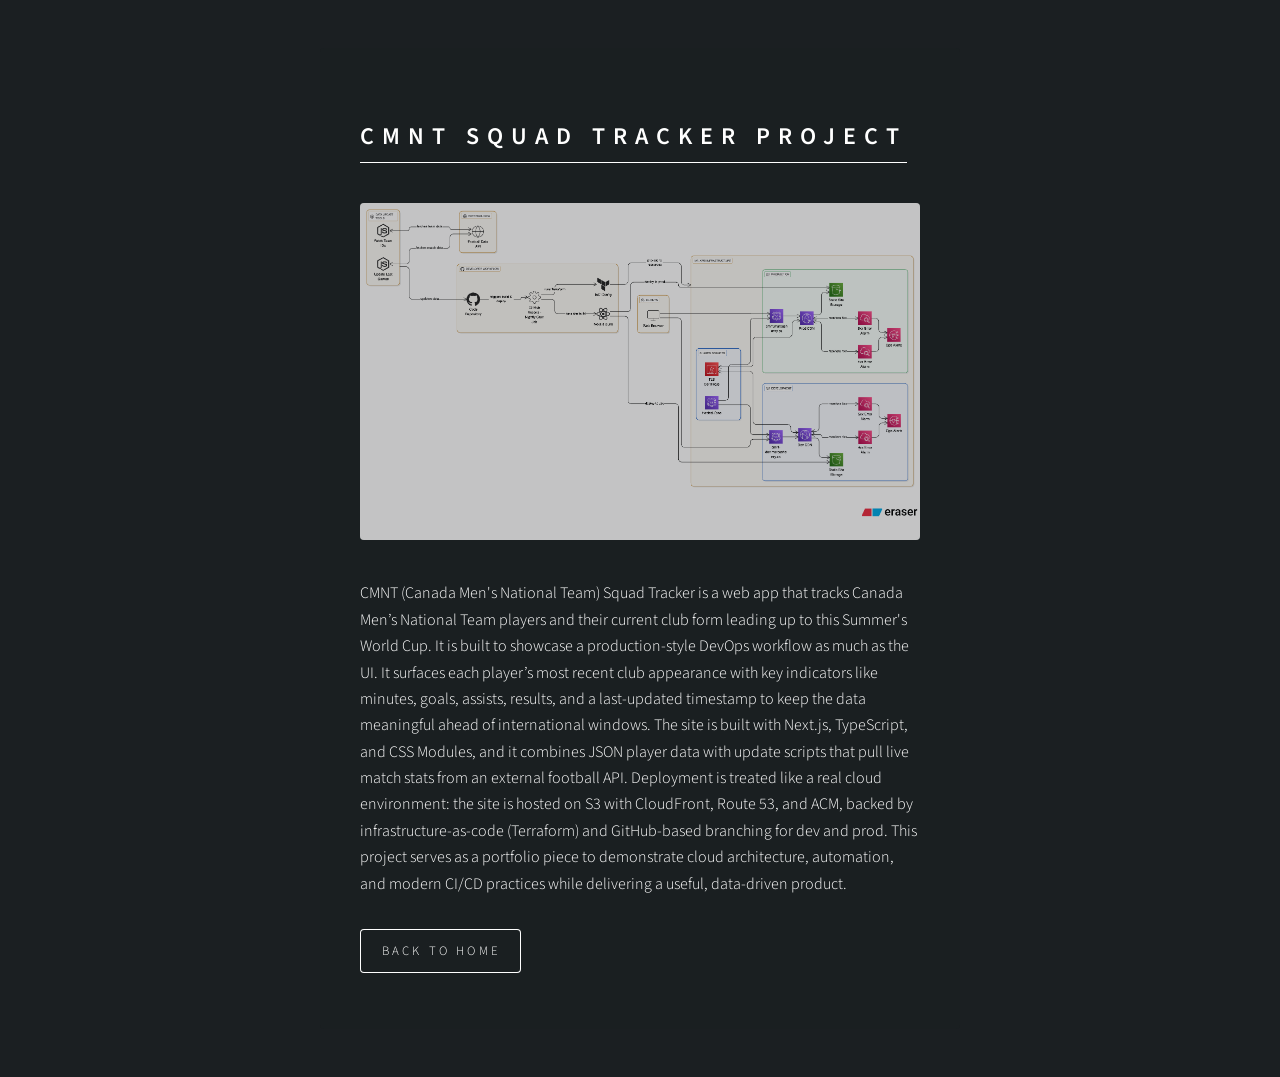
==== resume-site/cmnt-squad-tracker.html @ e696d75f "Update site content and resume" ====
<!DOCTYPE HTML>
<html>
  <head>
    <title>CMNT Squad Tracker Project - Marcus Henry</title>
    <meta charset="utf-8" />
    <meta name="viewport" content="width=device-width, initial-scale=1" />
    <link rel="stylesheet" href="assets/css/main.css" />
  </head>

  <body class="is-preload">
    <div id="wrapper">

      <div id="main">
        <article class="active">
          <h2 class="major">CMNT Squad Tracker Project</h2>
          <span class="image main"><img src="images/cmnt-diagram.png" alt="CMNT Squad Tracker architecture diagram" /></span>
          <p>CMNT (Canada Men's National Team) Squad Tracker is a web app that tracks Canada Men’s National Team players and their current club form leading up to this Summer's World Cup. It is built to showcase a production-style DevOps workflow as much as the UI. It surfaces each player’s most recent club appearance with key indicators like minutes, goals, assists, results, and a last-updated timestamp to keep the data meaningful ahead of international windows. The site is built with Next.js, TypeScript, and CSS Modules, and it combines JSON player data with update scripts that pull live match stats from an external football API. Deployment is treated like a real cloud environment: the site is hosted on S3 with CloudFront, Route 53, and ACM, backed by infrastructure-as-code (Terraform) and GitHub-based branching for dev and prod. This project serves as a portfolio piece to demonstrate cloud architecture, automation, and modern CI/CD practices while delivering a useful, data-driven product.</p>
          <p>
            <a class="button" href="index.html">Back to Home</a>
          </p>
        </article>
      </div>

    </div>
  </body>
</html>
---- resume-site/assets/css/main.css ----
@import url(fontawesome-all.min.css);
@import url("https://fonts.googleapis.com/css?family=Source+Sans+Pro:300italic,600italic,300,600");

/*
	Dimension by HTML5 UP
	html5up.net | @ajlkn
	Free for personal and commercial use under the CCA 3.0 license (html5up.net/license)
*/

html, body, div, span, applet, object,
iframe, h1, h2, h3, h4, h5, h6, p, blockquote,
pre, a, abbr, acronym, address, big, cite,
code, del, dfn, em, img, ins, kbd, q, s, samp,
small, strike, strong, sub, sup, tt, var, b,
u, i, center, dl, dt, dd, ol, ul, li, fieldset,
form, label, legend, table, caption, tbody,
tfoot, thead, tr, th, td, article, aside,
canvas, details, embed, figure, figcaption,
footer, header, hgroup, menu, nav, output, ruby,
section, summary, time, mark, audio, video {
	margin: 0;
	padding: 0;
	border: 0;
	font-size: 100%;
	font: inherit;
	vertical-align: baseline;}

article, aside, details, figcaption, figure,
footer, header, hgroup, menu, nav, section {
	display: block;}

body {
	line-height: 1;
}

ol, ul {
	list-style: none;
}

blockquote, q {
	quotes: none;
}

	blockquote:before, blockquote:after, q:before, q:after {
		content: '';
		content: none;
	}

table {
	border-collapse: collapse;
	border-spacing: 0;
}

body {
	-webkit-text-size-adjust: none;
}

mark {
	background-color: transparent;
	color: inherit;
}

input::-moz-focus-inner {
	border: 0;
	padding: 0;
}

input, select, textarea {
	-moz-appearance: none;
	-webkit-appearance: none;
	-ms-appearance: none;
	appearance: none;
}

/* Basic */

	@-ms-viewport {
		width: device-width;
	}

	@media screen and (max-width: 480px) {

		html, body {
			min-width: 320px;
		}

	}

	html {
		box-sizing: border-box;
	}

	*, *:before, *:after {
		box-sizing: inherit;
	}

	body {
		background: #1b1f22;
	}

		body.is-preload *, body.is-preload *:before, body.is-preload *:after {
			-moz-animation: none !important;
			-webkit-animation: none !important;
			-ms-animation: none !important;
			animation: none !important;
			-moz-transition: none !important;
			-webkit-transition: none !important;
			-ms-transition: none !important;
			transition: none !important;
		}

/* Type */

	html {
		font-size: 16pt;
	}

		@media screen and (max-width: 1680px) {

			html {
				font-size: 12pt;
			}

		}

		@media screen and (max-width: 736px) {

			html {
				font-size: 11pt;
			}

		}

		@media screen and (max-width: 360px) {

			html {
				font-size: 10pt;
			}

		}

	body, input, select, textarea {
		color: #ffffff;
		font-family: "Source Sans Pro", sans-serif;
		font-weight: 300;
		font-size: 1rem;
		line-height: 1.65;
	}

	a {
		-moz-transition: color 0.2s ease-in-out, background-color 0.2s ease-in-out, border-bottom-color 0.2s ease-in-out;
		-webkit-transition: color 0.2s ease-in-out, background-color 0.2s ease-in-out, border-bottom-color 0.2s ease-in-out;
		-ms-transition: color 0.2s ease-in-out, background-color 0.2s ease-in-out, border-bottom-color 0.2s ease-in-out;
		transition: color 0.2s ease-in-out, background-color 0.2s ease-in-out, border-bottom-color 0.2s ease-in-out;
		border-bottom: dotted 1px rgba(255, 255, 255, 0.5);
		text-decoration: none;
		color: inherit;
	}

		a:hover {
			border-bottom-color: transparent;
		}

	strong, b {
		color: #ffffff;
		font-weight: 600;
	}

	em, i {
		font-style: italic;
	}

	p {
		margin: 0 0 2rem 0;
	}

	h1, h2, h3, h4, h5, h6 {
		color: #ffffff;
		font-weight: 600;
		line-height: 1.5;
		margin: 0 0 1rem 0;
		text-transform: uppercase;
		letter-spacing: 0.2rem;
	}

		h1 a, h2 a, h3 a, h4 a, h5 a, h6 a {
			color: inherit;
			text-decoration: none;
		}

		h1.major, h2.major, h3.major, h4.major, h5.major, h6.major {
			border-bottom: solid 1px #ffffff;
			width: -moz-max-content;
			width: -webkit-max-content;
			width: -ms-max-content;
			width: max-content;
			padding-bottom: 0.5rem;
			margin: 0 0 2rem 0;
		}

	h1 {
		font-size: 2.25rem;
		line-height: 1.3;
		letter-spacing: 0.5rem;
	}

	h2 {
		font-size: 1.5rem;
		line-height: 1.4;
		letter-spacing: 0.5rem;
	}

	h3 {
		font-size: 1rem;
	}

	h4 {
		font-size: 0.8rem;
	}

	h5 {
		font-size: 0.7rem;
	}

	h6 {
		font-size: 0.6rem;
	}

	@media screen and (max-width: 736px) {

		h1 {
			font-size: 1.75rem;
			line-height: 1.4;
		}

		h2 {
			font-size: 1.25em;
			line-height: 1.5;
		}

	}

	sub {
		font-size: 0.8rem;
		position: relative;
		top: 0.5rem;
	}

	sup {
		font-size: 0.8rem;
		position: relative;
		top: -0.5rem;
	}

	blockquote {
		border-left: solid 4px #ffffff;
		font-style: italic;
		margin: 0 0 2rem 0;
		padding: 0.5rem 0 0.5rem 2rem;
	}

	code {
		background: rgba(255, 255, 255, 0.075);
		border-radius: 4px;
		font-family: "Courier New", monospace;
		font-size: 0.9rem;
		margin: 0 0.25rem;
		padding: 0.25rem 0.65rem;
	}

	pre {
		-webkit-overflow-scrolling: touch;
		font-family: "Courier New", monospace;
		font-size: 0.9rem;
		margin: 0 0 2rem 0;
	}

		pre code {
			display: block;
			line-height: 1.75;
			padding: 1rem 1.5rem;
			overflow-x: auto;
		}

	hr {
		border: 0;
		border-bottom: solid 1px #ffffff;
		margin: 2.75rem 0;
	}

	.align-left {
		text-align: left;
	}

	.align-center {
		text-align: center;
	}

	.align-right {
		text-align: right;
	}

/* Form */

	form {
		margin: 0 0 2rem 0;
	}

		form > :last-child {
			margin-bottom: 0;
		}

		form > .fields {
			display: -moz-flex;
			display: -webkit-flex;
			display: -ms-flex;
			display: flex;
			-moz-flex-wrap: wrap;
			-webkit-flex-wrap: wrap;
			-ms-flex-wrap: wrap;
			flex-wrap: wrap;
			width: calc(100% + 3rem);
			margin: -1.5rem 0 2rem -1.5rem;
		}

			form > .fields > .field {
				-moz-flex-grow: 0;
				-webkit-flex-grow: 0;
				-ms-flex-grow: 0;
				flex-grow: 0;
				-moz-flex-shrink: 0;
				-webkit-flex-shrink: 0;
				-ms-flex-shrink: 0;
				flex-shrink: 0;
				padding: 1.5rem 0 0 1.5rem;
				width: calc(100% - 1.5rem);
			}

				form > .fields > .field.half {
					width: calc(50% - 0.75rem);
				}

				form > .fields > .field.third {
					width: calc(100%/3 - 0.5rem);
				}

				form > .fields > .field.quarter {
					width: calc(25% - 0.375rem);
				}

		@media screen and (max-width: 480px) {

			form > .fields {
				width: calc(100% + 3rem);
				margin: -1.5rem 0 2rem -1.5rem;
			}

				form > .fields > .field {
					padding: 1.5rem 0 0 1.5rem;
					width: calc(100% - 1.5rem);
				}

					form > .fields > .field.half {
						width: calc(100% - 1.5rem);
					}

					form > .fields > .field.third {
						width: calc(100% - 1.5rem);
					}

					form > .fields > .field.quarter {
						width: calc(100% - 1.5rem);
					}

		}

	label {
		color: #ffffff;
		display: block;
		font-size: 0.8rem;
		font-weight: 300;
		letter-spacing: 0.2rem;
		line-height: 1.5;
		margin: 0 0 1rem 0;
		text-transform: uppercase;
	}

	input[type="text"],
	input[type="password"],
	input[type="email"],
	input[type="tel"],
	select,
	textarea {
		-moz-appearance: none;
		-webkit-appearance: none;
		-ms-appearance: none;
		appearance: none;
		-moz-transition: border-color 0.2s ease-in-out, box-shadow 0.2s ease-in-out, background-color 0.2s ease-in-out;
		-webkit-transition: border-color 0.2s ease-in-out, box-shadow 0.2s ease-in-out, background-color 0.2s ease-in-out;
		-ms-transition: border-color 0.2s ease-in-out, box-shadow 0.2s ease-in-out, background-color 0.2s ease-in-out;
		transition: border-color 0.2s ease-in-out, box-shadow 0.2s ease-in-out, background-color 0.2s ease-in-out;
		background-color: transparent;
		border-radius: 4px;
		border: solid 1px #ffffff;
		color: inherit;
		display: block;
		outline: 0;
		padding: 0 1rem;
		text-decoration: none;
		width: 100%;
	}

		input[type="text"]:invalid,
		input[type="password"]:invalid,
		input[type="email"]:invalid,
		input[type="tel"]:invalid,
		select:invalid,
		textarea:invalid {
			box-shadow: none;
		}

		input[type="text"]:focus,
		input[type="password"]:focus,
		input[type="email"]:focus,
		input[type="tel"]:focus,
		select:focus,
		textarea:focus {
			background: rgba(255, 255, 255, 0.075);
			border-color: #ffffff;
			box-shadow: 0 0 0 1px #ffffff;
		}

	select {
		background-image: url("data:image/svg+xml;charset=utf8,%3Csvg xmlns='http://www.w3.org/2000/svg' width='40' height='40' preserveAspectRatio='none' viewBox='0 0 40 40'%3E%3Cpath d='M9.4,12.3l10.4,10.4l10.4-10.4c0.2-0.2,0.5-0.4,0.9-0.4c0.3,0,0.6,0.1,0.9,0.4l3.3,3.3c0.2,0.2,0.4,0.5,0.4,0.9 c0,0.4-0.1,0.6-0.4,0.9L20.7,31.9c-0.2,0.2-0.5,0.4-0.9,0.4c-0.3,0-0.6-0.1-0.9-0.4L4.3,17.3c-0.2-0.2-0.4-0.5-0.4-0.9 c0-0.4,0.1-0.6,0.4-0.9l3.3-3.3c0.2-0.2,0.5-0.4,0.9-0.4S9.1,12.1,9.4,12.3z' fill='%23ffffff' /%3E%3C/svg%3E");
		background-size: 1.25rem;
		background-repeat: no-repeat;
		background-position: calc(100% - 1rem) center;
		height: 2.75rem;
		padding-right: 2.75rem;
		text-overflow: ellipsis;
	}

		select option {
			color: #ffffff;
			background: #1b1f22;
		}

		select:focus::-ms-value {
			background-color: transparent;
		}

		select::-ms-expand {
			display: none;
		}

	input[type="text"],
	input[type="password"],
	input[type="email"],
	select {
		height: 2.75rem;
	}

	textarea {
		padding: 0.75rem 1rem;
	}

	input[type="checkbox"],
	input[type="radio"] {
		-moz-appearance: none;
		-webkit-appearance: none;
		-ms-appearance: none;
		appearance: none;
		display: block;
		float: left;
		margin-right: -2rem;
		opacity: 0;
		width: 1rem;
		z-index: -1;
	}

		input[type="checkbox"] + label,
		input[type="radio"] + label {
			text-decoration: none;
			-moz-user-select: none;
			-webkit-user-select: none;
			-ms-user-select: none;
			user-select: none;
			color: #ffffff;
			cursor: pointer;
			display: inline-block;
			font-size: 0.8rem;
			font-weight: 300;
			margin: 0 0 0.5rem 0;
			padding-left: 2.65rem;
			padding-right: 0.75rem;
			position: relative;
		}

			input[type="checkbox"] + label:before,
			input[type="radio"] + label:before {
				-moz-osx-font-smoothing: grayscale;
				-webkit-font-smoothing: antialiased;
				display: inline-block;
				font-style: normal;
				font-variant: normal;
				text-rendering: auto;
				line-height: 1;
				text-transform: none !important;
				font-family: 'Font Awesome 5 Free';
				font-weight: 900;
			}

			input[type="checkbox"] + label:before,
			input[type="radio"] + label:before {
				-moz-transition: border-color 0.2s ease-in-out, box-shadow 0.2s ease-in-out, background-color 0.2s ease-in-out;
				-webkit-transition: border-color 0.2s ease-in-out, box-shadow 0.2s ease-in-out, background-color 0.2s ease-in-out;
				-ms-transition: border-color 0.2s ease-in-out, box-shadow 0.2s ease-in-out, background-color 0.2s ease-in-out;
				transition: border-color 0.2s ease-in-out, box-shadow 0.2s ease-in-out, background-color 0.2s ease-in-out;
				border-radius: 4px;
				border: solid 1px #ffffff;
				content: '';
				display: inline-block;
				height: 1.65rem;
				left: 0;
				line-height: 1.65rem;
				position: absolute;
				text-align: center;
				top: -0.15rem;
				width: 1.65rem;
			}

		input[type="checkbox"]:checked + label:before,
		input[type="radio"]:checked + label:before {
			background: #ffffff !important;
			border-color: #ffffff !important;
			color: #1b1f22;
			content: '\f00c';
		}

		input[type="checkbox"]:focus + label:before,
		input[type="radio"]:focus + label:before {
			background: rgba(255, 255, 255, 0.075);
			border-color: #ffffff;
			box-shadow: 0 0 0 1px #ffffff;
		}

	input[type="checkbox"] + label:before {
		border-radius: 4px;
	}

	input[type="radio"] + label:before {
		border-radius: 100%;
	}

	::-webkit-input-placeholder {
		color: rgba(255, 255, 255, 0.5) !important;
		opacity: 1.0;
	}

	:-moz-placeholder {
		color: rgba(255, 255, 255, 0.5) !important;
		opacity: 1.0;
	}

	::-moz-placeholder {
		color: rgba(255, 255, 255, 0.5) !important;
		opacity: 1.0;
	}

	:-ms-input-placeholder {
		color: rgba(255, 255, 255, 0.5) !important;
		opacity: 1.0;
	}

	.formerize-placeholder {
		color: rgba(255, 255, 255, 0.5) !important;
		opacity: 1.0;
	}

/* Box */

	.box {
		border-radius: 4px;
		border: solid 1px #ffffff;
		margin-bottom: 2rem;
		padding: 1.5em;
	}

		.box > :last-child,
		.box > :last-child > :last-child,
		.box > :last-child > :last-child > :last-child {
			margin-bottom: 0;
		}

		.box.alt {
			border: 0;
			border-radius: 0;
			padding: 0;
		}

/* Icon */

	.icon {
		text-decoration: none;
		border-bottom: none;
		position: relative;
	}

		.icon:before {
			-moz-osx-font-smoothing: grayscale;
			-webkit-font-smoothing: antialiased;
			display: inline-block;
			font-style: normal;
			font-variant: normal;
			text-rendering: auto;
			line-height: 1;
			text-transform: none !important;
			font-family: 'Font Awesome 5 Free';
			font-weight: 400;
		}

		.icon > .label {
			display: none;
		}

		.icon:before {
			line-height: inherit;
		}

		.icon.solid:before {
			font-weight: 900;
		}

		.icon.brands:before {
			font-family: 'Font Awesome 5 Brands';
		}

/* Image */

	.image {
		border-radius: 4px;
		border: 0;
		display: inline-block;
		position: relative;
	}

		.image:before {
			pointer-events: none;
			background-image: url("../../images/overlay.png");
			background-color: rgba(19, 21, 25, 0.5);
			border-radius: 4px;
			content: '';
			display: block;
			height: 100%;
			left: 0;
			opacity: 0.5;
			position: absolute;
			top: 0;
			width: 100%;
		}

		.image img {
			border-radius: 4px;
			display: block;
		}

		.image.left, .image.right {
			max-width: 40%;
		}

			.image.left img, .image.right img {
				width: 100%;
			}

		.image.left {
			float: left;
			padding: 0 1.5em 1em 0;
			top: 0.25em;
		}

		.image.right {
			float: right;
			padding: 0 0 1em 1.5em;
			top: 0.25em;
		}

		.image.fit {
			display: block;
			margin: 0 0 2rem 0;
			width: 100%;
		}

			.image.fit img {
				width: 100%;
			}

		.image.main {
			display: block;
			margin: 2.5rem 0;
			width: 100%;
		}

			.image.main img {
				width: 100%;
			}

		@media screen and (max-width: 736px) {

			.image.main {
				margin: 2rem 0;
			}

		}

		@media screen and (max-width: 480px) {

			.image.main {
				margin: 1.5rem 0;
			}

		}

/* List */

	ol {
		list-style: decimal;
		margin: 0 0 2rem 0;
		padding-left: 1.25em;
	}

		ol li {
			padding-left: 0.25em;
		}

	ul {
		list-style: disc;
		margin: 0 0 2rem 0;
		padding-left: 1em;
	}

		ul li {
			padding-left: 0.5em;
		}

		ul.alt {
			list-style: none;
			padding-left: 0;
		}

			ul.alt li {
				border-top: solid 1px #ffffff;
				padding: 0.5em 0;
			}

				ul.alt li:first-child {
					border-top: 0;
					padding-top: 0;
				}

	dl {
		margin: 0 0 2rem 0;
	}

		dl dt {
			display: block;
			font-weight: 600;
			margin: 0 0 1rem 0;
		}

		dl dd {
			margin-left: 2rem;
		}

/* Actions */

	ul.actions {
		display: -moz-flex;
		display: -webkit-flex;
		display: -ms-flex;
		display: flex;
		cursor: default;
		list-style: none;
		margin-left: -1rem;
		padding-left: 0;
	}

		ul.actions li {
			padding: 0 0 0 1rem;
			vertical-align: middle;
		}

		ul.actions.special {
			-moz-justify-content: center;
			-webkit-justify-content: center;
			-ms-justify-content: center;
			justify-content: center;
			width: 100%;
			margin-left: 0;
		}

			ul.actions.special li:first-child {
				padding-left: 0;
			}

		ul.actions.stacked {
			-moz-flex-direction: column;
			-webkit-flex-direction: column;
			-ms-flex-direction: column;
			flex-direction: column;
			margin-left: 0;
		}

			ul.actions.stacked li {
				padding: 1.3rem 0 0 0;
			}

				ul.actions.stacked li:first-child {
					padding-top: 0;
				}

		ul.actions.fit {
			width: calc(100% + 1rem);
		}

			ul.actions.fit li {
				-moz-flex-grow: 1;
				-webkit-flex-grow: 1;
				-ms-flex-grow: 1;
				flex-grow: 1;
				-moz-flex-shrink: 1;
				-webkit-flex-shrink: 1;
				-ms-flex-shrink: 1;
				flex-shrink: 1;
				width: 100%;
			}

				ul.actions.fit li > * {
					width: 100%;
				}

			ul.actions.fit.stacked {
				width: 100%;
			}

		@media screen and (max-width: 480px) {

			ul.actions:not(.fixed) {
				-moz-flex-direction: column;
				-webkit-flex-direction: column;
				-ms-flex-direction: column;
				flex-direction: column;
				margin-left: 0;
				width: 100% !important;
			}

				ul.actions:not(.fixed) li {
					-moz-flex-grow: 1;
					-webkit-flex-grow: 1;
					-ms-flex-grow: 1;
					flex-grow: 1;
					-moz-flex-shrink: 1;
					-webkit-flex-shrink: 1;
					-ms-flex-shrink: 1;
					flex-shrink: 1;
					padding: 1rem 0 0 0;
					text-align: center;
					width: 100%;
				}

					ul.actions:not(.fixed) li > * {
						width: 100%;
					}

					ul.actions:not(.fixed) li:first-child {
						padding-top: 0;
					}

					ul.actions:not(.fixed) li input[type="submit"],
					ul.actions:not(.fixed) li input[type="reset"],
					ul.actions:not(.fixed) li input[type="button"],
					ul.actions:not(.fixed) li button,
					ul.actions:not(.fixed) li .button {
						width: 100%;
					}

						ul.actions:not(.fixed) li input[type="submit"].icon:before,
						ul.actions:not(.fixed) li input[type="reset"].icon:before,
						ul.actions:not(.fixed) li input[type="button"].icon:before,
						ul.actions:not(.fixed) li button.icon:before,
						ul.actions:not(.fixed) li .button.icon:before {
							margin-left: -0.5em;
						}

		}

/* Icons */

	ul.icons {
		cursor: default;
		list-style: none;
		padding-left: 0;
	}

		ul.icons li {
			display: inline-block;
			padding: 0 0.75em 0 0;
		}

			ul.icons li:last-child {
				padding-right: 0;
			}

			ul.icons li a {
				border-radius: 100%;
				box-shadow: inset 0 0 0 1px #ffffff;
				display: inline-block;
				height: 2.25rem;
				line-height: 2.25rem;
				text-align: center;
				width: 2.25rem;
			}

				ul.icons li a:hover {
					background-color: rgba(255, 255, 255, 0.075);
				}

				ul.icons li a:active {
					background-color: rgba(255, 255, 255, 0.175);
				}

/* Table */

	.table-wrapper {
		-webkit-overflow-scrolling: touch;
		overflow-x: auto;
	}

	table {
		margin: 0 0 2rem 0;
		width: 100%;
	}

		table tbody tr {
			border: solid 1px #ffffff;
			border-left: 0;
			border-right: 0;
		}

			table tbody tr:nth-child(2n + 1) {
				background-color: rgba(255, 255, 255, 0.075);
			}

		table td {
			padding: 0.75em 0.75em;
		}

		table th {
			color: #ffffff;
			font-size: 0.9em;
			font-weight: 600;
			padding: 0 0.75em 0.75em 0.75em;
			text-align: left;
		}

		table thead {
			border-bottom: solid 2px #ffffff;
		}

		table tfoot {
			border-top: solid 2px #ffffff;
		}

		table.alt {
			border-collapse: separate;
		}

			table.alt tbody tr td {
				border: solid 1px #ffffff;
				border-left-width: 0;
				border-top-width: 0;
			}

				table.alt tbody tr td:first-child {
					border-left-width: 1px;
				}

			table.alt tbody tr:first-child td {
				border-top-width: 1px;
			}

			table.alt thead {
				border-bottom: 0;
			}

			table.alt tfoot {
				border-top: 0;
			}

/* Button */

	input[type="submit"],
	input[type="reset"],
	input[type="button"],
	button,
	.button {
		-moz-appearance: none;
		-webkit-appearance: none;
		-ms-appearance: none;
		appearance: none;
		-moz-transition: background-color 0.2s ease-in-out, color 0.2s ease-in-out;
		-webkit-transition: background-color 0.2s ease-in-out, color 0.2s ease-in-out;
		-ms-transition: background-color 0.2s ease-in-out, color 0.2s ease-in-out;
		transition: background-color 0.2s ease-in-out, color 0.2s ease-in-out;
		background-color: transparent;
		border-radius: 4px;
		border: 0;
		box-shadow: inset 0 0 0 1px #ffffff;
		color: #ffffff !important;
		cursor: pointer;
		display: inline-block;
		font-size: 0.8rem;
		font-weight: 300;
		height: 2.75rem;
		letter-spacing: 0.2rem;
		line-height: 2.75rem;
		outline: 0;
		padding: 0 1.25rem 0 1.35rem;
		text-align: center;
		text-decoration: none;
		text-transform: uppercase;
		white-space: nowrap;
	}

		input[type="submit"]:hover,
		input[type="reset"]:hover,
		input[type="button"]:hover,
		button:hover,
		.button:hover {
			background-color: rgba(255, 255, 255, 0.075);
		}

		input[type="submit"]:active,
		input[type="reset"]:active,
		input[type="button"]:active,
		button:active,
		.button:active {
			background-color: rgba(255, 255, 255, 0.175);
		}

		input[type="submit"].icon:before,
		input[type="reset"].icon:before,
		input[type="button"].icon:before,
		button.icon:before,
		.button.icon:before {
			margin-right: 0.5em;
		}

		input[type="submit"].fit,
		input[type="reset"].fit,
		input[type="button"].fit,
		button.fit,
		.button.fit {
			width: 100%;
		}

		input[type="submit"].small,
		input[type="reset"].small,
		input[type="button"].small,
		button.small,
		.button.small {
			font-size: 0.6rem;
			height: 2.0625rem;
			line-height: 2.0625rem;
		}

		input[type="submit"].primary,
		input[type="reset"].primary,
		input[type="button"].primary,
		button.primary,
		.button.primary {
			background-color: #ffffff;
			color: #1b1f22 !important;
			font-weight: 600;
		}

		input[type="submit"].disabled, input[type="submit"]:disabled,
		input[type="reset"].disabled,
		input[type="reset"]:disabled,
		input[type="button"].disabled,
		input[type="button"]:disabled,
		button.disabled,
		button:disabled,
		.button.disabled,
		.button:disabled {
			pointer-events: none;
			cursor: default;
			opacity: 0.25;
		}

	input[type="submit"],
	input[type="reset"],
	input[type="button"],
	button {
		line-height: calc(2.75rem - 2px);
	}

/* BG */

	#bg {
		-moz-transform: scale(1.0);
		-webkit-transform: scale(1.0);
		-ms-transform: scale(1.0);
		transform: scale(1.0);
		-webkit-backface-visibility: hidden;
		position: fixed;
		top: 0;
		left: 0;
		width: 100%;
		height: 100vh;
		z-index: 1;
	}

		#bg:before, #bg:after {
			content: '';
			display: block;
			position: absolute;
			top: 0;
			left: 0;
			width: 100%;
			height: 100%;
		}

		#bg:before {
			-moz-transition: background-color 2.5s ease-in-out;
			-webkit-transition: background-color 2.5s ease-in-out;
			-ms-transition: background-color 2.5s ease-in-out;
			transition: background-color 2.5s ease-in-out;
			-moz-transition-delay: 0.75s;
			-webkit-transition-delay: 0.75s;
			-ms-transition-delay: 0.75s;
			transition-delay: 0.75s;
			background-image: linear-gradient(to top, rgba(19, 21, 25, 0.5), rgba(19, 21, 25, 0.5)), url("../../images/overlay.png");
			background-size: auto,
 256px 256px;
			background-position: center,
 center;
			background-repeat: no-repeat,
 repeat;
			z-index: 2;
		}

		#bg:after {
			-moz-transform: scale(1.125);
			-webkit-transform: scale(1.125);
			-ms-transform: scale(1.125);
			transform: scale(1.125);
			-moz-transition: -moz-transform 0.325s ease-in-out, -moz-filter 0.325s ease-in-out;
			-webkit-transition: -webkit-transform 0.325s ease-in-out, -webkit-filter 0.325s ease-in-out;
			-ms-transition: -ms-transform 0.325s ease-in-out, -ms-filter 0.325s ease-in-out;
			transition: transform 0.325s ease-in-out, filter 0.325s ease-in-out;
			background-image: url("../../images/bg.jpg");
			background-position: center;
			background-size: cover;
			background-repeat: no-repeat;
			z-index: 1;
		}

		body.is-article-visible #bg:after {
			-moz-transform: scale(1.0825);
			-webkit-transform: scale(1.0825);
			-ms-transform: scale(1.0825);
			transform: scale(1.0825);
			-moz-filter: blur(0.2rem);
			-webkit-filter: blur(0.2rem);
			-ms-filter: blur(0.2rem);
			filter: blur(0.2rem);
		}

		body.is-preload #bg:before {
			background-color: #000000;
		}

/* Wrapper */

	#wrapper {
		display: -moz-flex;
		display: -webkit-flex;
		display: -ms-flex;
		display: flex;
		-moz-flex-direction: column;
		-webkit-flex-direction: column;
		-ms-flex-direction: column;
		flex-direction: column;
		-moz-align-items: center;
		-webkit-align-items: center;
		-ms-align-items: center;
		align-items: center;
		-moz-justify-content: space-between;
		-webkit-justify-content: space-between;
		-ms-justify-content: space-between;
		justify-content: space-between;
		position: relative;
		min-height: 100vh;
		width: 100%;
		padding: 4rem 2rem;
		z-index: 3;
	}

		#wrapper:before {
			content: '';
			display: block;
		}

		@media screen and (max-width: 1680px) {

			#wrapper {
				padding: 3rem 2rem;
			}

		}

		@media screen and (max-width: 736px) {

			#wrapper {
				padding: 2rem 1rem;
			}

		}

		@media screen and (max-width: 480px) {

			#wrapper {
				padding: 1rem;
			}

		}

/* Header */

	#header {
		display: -moz-flex;
		display: -webkit-flex;
		display: -ms-flex;
		display: flex;
		-moz-flex-direction: column;
		-webkit-flex-direction: column;
		-ms-flex-direction: column;
		flex-direction: column;
		-moz-align-items: center;
		-webkit-align-items: center;
		-ms-align-items: center;
		align-items: center;
		-moz-transition: -moz-transform 0.325s ease-in-out, -moz-filter 0.325s ease-in-out, opacity 0.325s ease-in-out;
		-webkit-transition: -webkit-transform 0.325s ease-in-out, -webkit-filter 0.325s ease-in-out, opacity 0.325s ease-in-out;
		-ms-transition: -ms-transform 0.325s ease-in-out, -ms-filter 0.325s ease-in-out, opacity 0.325s ease-in-out;
		transition: transform 0.325s ease-in-out, filter 0.325s ease-in-out, opacity 0.325s ease-in-out;
		background-image: -moz-radial-gradient(rgba(0, 0, 0, 0.25) 25%, rgba(0, 0, 0, 0) 55%);
		background-image: -webkit-radial-gradient(rgba(0, 0, 0, 0.25) 25%, rgba(0, 0, 0, 0) 55%);
		background-image: -ms-radial-gradient(rgba(0, 0, 0, 0.25) 25%, rgba(0, 0, 0, 0) 55%);
		background-image: radial-gradient(rgba(0, 0, 0, 0.25) 25%, rgba(0, 0, 0, 0) 55%);
		max-width: 100%;
		text-align: center;
	}

		#header > * {
			-moz-transition: opacity 0.325s ease-in-out;
			-webkit-transition: opacity 0.325s ease-in-out;
			-ms-transition: opacity 0.325s ease-in-out;
			transition: opacity 0.325s ease-in-out;
			position: relative;
			margin-top: 3.5rem;
		}

			#header > *:before {
				content: '';
				display: block;
				position: absolute;
				top: calc(-3.5rem - 1px);
				left: calc(50% - 1px);
				width: 1px;
				height: calc(3.5rem + 1px);
				background: #ffffff;
			}

		#header > :first-child {
			margin-top: 0;
		}

			#header > :first-child:before {
				display: none;
			}

		#header .logo {
			width: 5.5rem;
			height: 5.5rem;
			line-height: 5.5rem;
			border: solid 1px #ffffff;
			border-radius: 100%;
		}

			#header .logo .icon:before {
				font-size: 2rem;
			}

		#header .content {
			border-style: solid;
			border-color: #ffffff;
			border-top-width: 1px;
			border-bottom-width: 1px;
			max-width: 100%;
		}

			#header .content .inner {
				-moz-transition: max-height 0.75s ease, padding 0.75s ease, opacity 0.325s ease-in-out;
				-webkit-transition: max-height 0.75s ease, padding 0.75s ease, opacity 0.325s ease-in-out;
				-ms-transition: max-height 0.75s ease, padding 0.75s ease, opacity 0.325s ease-in-out;
				transition: max-height 0.75s ease, padding 0.75s ease, opacity 0.325s ease-in-out;
				-moz-transition-delay: 0.25s;
				-webkit-transition-delay: 0.25s;
				-ms-transition-delay: 0.25s;
				transition-delay: 0.25s;
				padding: 3rem 2rem;
				max-height: 40rem;
				overflow: hidden;
			}

				#header .content .inner > :last-child {
					margin-bottom: 0;
				}

			#header .content p {
				text-transform: uppercase;
				letter-spacing: 0.2rem;
				font-size: 0.8rem;
				line-height: 2;
			}

		#header nav ul {
			display: -moz-flex;
			display: -webkit-flex;
			display: -ms-flex;
			display: flex;
			margin-bottom: 0;
			list-style: none;
			padding-left: 0;
			border: solid 1px #ffffff;
			border-radius: 4px;
		}

			#header nav ul li {
				padding-left: 0;
				border-left: solid 1px #ffffff;
			}

				#header nav ul li:first-child {
					border-left: 0;
				}

				#header nav ul li a {
					display: block;
					min-width: 7.5rem;
					height: 2.75rem;
					line-height: 2.75rem;
					padding: 0 1.25rem 0 1.45rem;
					text-transform: uppercase;
					letter-spacing: 0.2rem;
					font-size: 0.8rem;
					border-bottom: 0;
				}

					#header nav ul li a:hover {
						background-color: rgba(255, 255, 255, 0.075);
					}

					#header nav ul li a:active {
						background-color: rgba(255, 255, 255, 0.175);
					}

		#header nav.use-middle:after {
			content: '';
			display: block;
			position: absolute;
			top: 0;
			left: calc(50% - 1px);
			width: 1px;
			height: 100%;
			background: #ffffff;
		}

		#header nav.use-middle ul li.is-middle {
			border-left: 0;
		}

		body.is-article-visible #header {
			-moz-transform: scale(0.95);
			-webkit-transform: scale(0.95);
			-ms-transform: scale(0.95);
			transform: scale(0.95);
			-moz-filter: blur(0.1rem);
			-webkit-filter: blur(0.1rem);
			-ms-filter: blur(0.1rem);
			filter: blur(0.1rem);
			opacity: 0;
		}

		body.is-preload #header {
			-moz-filter: blur(0.125rem);
			-webkit-filter: blur(0.125rem);
			-ms-filter: blur(0.125rem);
			filter: blur(0.125rem);
		}

			body.is-preload #header > * {
				opacity: 0;
			}

			body.is-preload #header .content .inner {
				max-height: 0;
				padding-top: 0;
				padding-bottom: 0;
				opacity: 0;
			}

		@media screen and (max-width: 980px) {

			#header .content p br {
				display: none;
			}

		}

		@media screen and (max-width: 736px) {

			#header > * {
				margin-top: 2rem;
			}

				#header > *:before {
					top: calc(-2rem - 1px);
					height: calc(2rem + 1px);
				}

			#header .logo {
				width: 4.75rem;
				height: 4.75rem;
				line-height: 4.75rem;
			}

				#header .logo .icon:before {
					font-size: 1.75rem;
				}

			#header .content .inner {
				padding: 2.5rem 1rem;
			}

			#header .content p {
				line-height: 1.875;
			}

		}

		@media screen and (max-width: 480px) {

			#header {
				padding: 1.5rem 0;
			}

				#header .content .inner {
					padding: 2.5rem 0;
				}

				#header nav ul {
					-moz-flex-direction: column;
					-webkit-flex-direction: column;
					-ms-flex-direction: column;
					flex-direction: column;
					min-width: 10rem;
					max-width: 100%;
				}

					#header nav ul li {
						border-left: 0;
						border-top: solid 1px #ffffff;
					}

						#header nav ul li:first-child {
							border-top: 0;
						}

						#header nav ul li a {
							height: 3rem;
							line-height: 3rem;
							min-width: 0;
							width: 100%;
						}

				#header nav.use-middle:after {
					display: none;
				}

		}

/* Main */

	#main {
		-moz-flex-grow: 1;
		-webkit-flex-grow: 1;
		-ms-flex-grow: 1;
		flex-grow: 1;
		-moz-flex-shrink: 1;
		-webkit-flex-shrink: 1;
		-ms-flex-shrink: 1;
		flex-shrink: 1;
		display: -moz-flex;
		display: -webkit-flex;
		display: -ms-flex;
		display: flex;
		-moz-align-items: center;
		-webkit-align-items: center;
		-ms-align-items: center;
		align-items: center;
		-moz-justify-content: center;
		-webkit-justify-content: center;
		-ms-justify-content: center;
		justify-content: center;
		-moz-flex-direction: column;
		-webkit-flex-direction: column;
		-ms-flex-direction: column;
		flex-direction: column;
		position: relative;
		max-width: 100%;
		z-index: 3;
	}

		#main article {
			-moz-transform: translateY(0.25rem);
			-webkit-transform: translateY(0.25rem);
			-ms-transform: translateY(0.25rem);
			transform: translateY(0.25rem);
			-moz-transition: opacity 0.325s ease-in-out, -moz-transform 0.325s ease-in-out;
			-webkit-transition: opacity 0.325s ease-in-out, -webkit-transform 0.325s ease-in-out;
			-ms-transition: opacity 0.325s ease-in-out, -ms-transform 0.325s ease-in-out;
			transition: opacity 0.325s ease-in-out, transform 0.325s ease-in-out;
			padding: 4.5rem 2.5rem 1.5rem 2.5rem ;
			position: relative;
			width: 40rem;
			max-width: 100%;
			background-color: rgba(27, 31, 34, 0.85);
			border-radius: 4px;
			opacity: 0;
		}

			#main article.active {
				-moz-transform: translateY(0);
				-webkit-transform: translateY(0);
				-ms-transform: translateY(0);
				transform: translateY(0);
				opacity: 1;
			}

			#main article .close {
				display: block;
				position: absolute;
				top: 0;
				right: 0;
				width: 4rem;
				height: 4rem;
				cursor: pointer;
				text-indent: 4rem;
				overflow: hidden;
				white-space: nowrap;
			}

				#main article .close:before {
					-moz-transition: background-color 0.2s ease-in-out;
					-webkit-transition: background-color 0.2s ease-in-out;
					-ms-transition: background-color 0.2s ease-in-out;
					transition: background-color 0.2s ease-in-out;
					content: '';
					display: block;
					position: absolute;
					top: 0.75rem;
					left: 0.75rem;
					width: 2.5rem;
					height: 2.5rem;
					border-radius: 100%;
					background-position: center;
					background-image: url("data:image/svg+xml;charset=utf8,%3Csvg xmlns='http://www.w3.org/2000/svg' xmlns:xlink='http://www.w3.org/1999/xlink' width='20px' height='20px' viewBox='0 0 20 20' zoomAndPan='disable'%3E%3Cstyle%3Eline %7B stroke: %23ffffff%3B stroke-width: 1%3B %7D%3C/style%3E%3Cline x1='2' y1='2' x2='18' y2='18' /%3E%3Cline x1='18' y1='2' x2='2' y2='18' /%3E%3C/svg%3E");
					background-size: 20px 20px;
					background-repeat: no-repeat;
				}

				#main article .close:hover:before {
					background-color: rgba(255, 255, 255, 0.075);
				}

				#main article .close:active:before {
					background-color: rgba(255, 255, 255, 0.175);
				}

		@media screen and (max-width: 736px) {

			#main article {
				padding: 3.5rem 2rem 0.5rem 2rem ;
			}

				#main article .close:before {
					top: 0.875rem;
					left: 0.875rem;
					width: 2.25rem;
					height: 2.25rem;
					background-size: 14px 14px;
				}

		}

		@media screen and (max-width: 480px) {

			#main article {
				padding: 3rem 1.5rem 0.5rem 1.5rem ;
			}

		}

/* Footer */

	#footer {
		-moz-transition: -moz-transform 0.325s ease-in-out, -moz-filter 0.325s ease-in-out, opacity 0.325s ease-in-out;
		-webkit-transition: -webkit-transform 0.325s ease-in-out, -webkit-filter 0.325s ease-in-out, opacity 0.325s ease-in-out;
		-ms-transition: -ms-transform 0.325s ease-in-out, -ms-filter 0.325s ease-in-out, opacity 0.325s ease-in-out;
		transition: transform 0.325s ease-in-out, filter 0.325s ease-in-out, opacity 0.325s ease-in-out;
		width: 100%;
		max-width: 100%;
		margin-top: 2rem;
		text-align: center;
	}

		#footer .copyright {
			letter-spacing: 0.2rem;
			font-size: 0.6rem;
			opacity: 0.75;
			margin-bottom: 0;
			text-transform: uppercase;
		}

		body.is-article-visible #footer {
			-moz-transform: scale(0.95);
			-webkit-transform: scale(0.95);
			-ms-transform: scale(0.95);
			transform: scale(0.95);
			-moz-filter: blur(0.1rem);
			-webkit-filter: blur(0.1rem);
			-ms-filter: blur(0.1rem);
			filter: blur(0.1rem);
			opacity: 0;
		}

		body.is-preload #footer {
			opacity: 0;
		}

/* === Perfectly center and equalize the header buttons === */
#header nav { 
  width: 100%;
  display: block;           /* reset any flex quirks from theme */
  border: none;
  margin-top: 2rem;
}

#header nav::before,
#header nav::after,
#header nav ul::before,
#header nav ul::after,
#header nav ul li::before,
#header nav ul li::after {
  content: none !important; /* kill the vertical connector lines */
  display: none !important;
}

/* Use a fixed 4-column grid for perfect alignment */
#header nav ul {
  display: grid !important;
  grid-template-columns: repeat(4, minmax(12rem, 1fr));
  gap: 2rem;                /* even space between buttons */
  justify-content: center;  /* center the whole grid */
  align-items: center;
  width: min(1200px, 92vw); /* keeps the row nicely centered */
  margin: 0 auto;
  padding: 0;
  list-style: none;
  border: 0;
}

/* Make the links equal-sized buttons */
#header nav ul li { margin: 0; padding: 0; border: 0 !important; }

#header nav ul li a {
  display: flex;
  align-items: center;
  justify-content: center;
  height: 64px;             /* equal height */
  padding: 0 24px;
  border: 1px solid rgba(255,255,255,0.6);
  text-transform: uppercase;
  letter-spacing: 1.5px;
  box-sizing: border-box;   /* border doesn’t change size */
}

#header nav ul li a:hover {
  background: rgba(255,255,255,0.1);
}

/* === Mobile tweaks for header + nav buttons === */
@media screen and (max-width: 768px) {

  /* Slightly smaller hero text so it fits nicer */
  #header .content .inner h1 {
    font-size: 1.6rem;
    letter-spacing: 0.3rem;
  }

  #header .content p {
    font-size: 0.75rem;
    line-height: 1.8;
    padding: 0 1.5rem;
  }

  /* Stack the three buttons instead of 3-up grid */
  #header nav ul {
    grid-template-columns: 1fr;   /* single column */
    gap: 0.75rem;
    width: 100%;
  }

  #header nav ul li a {
    height: 3rem;
    padding: 0 1rem;
    font-size: 0.75rem;
  }
}
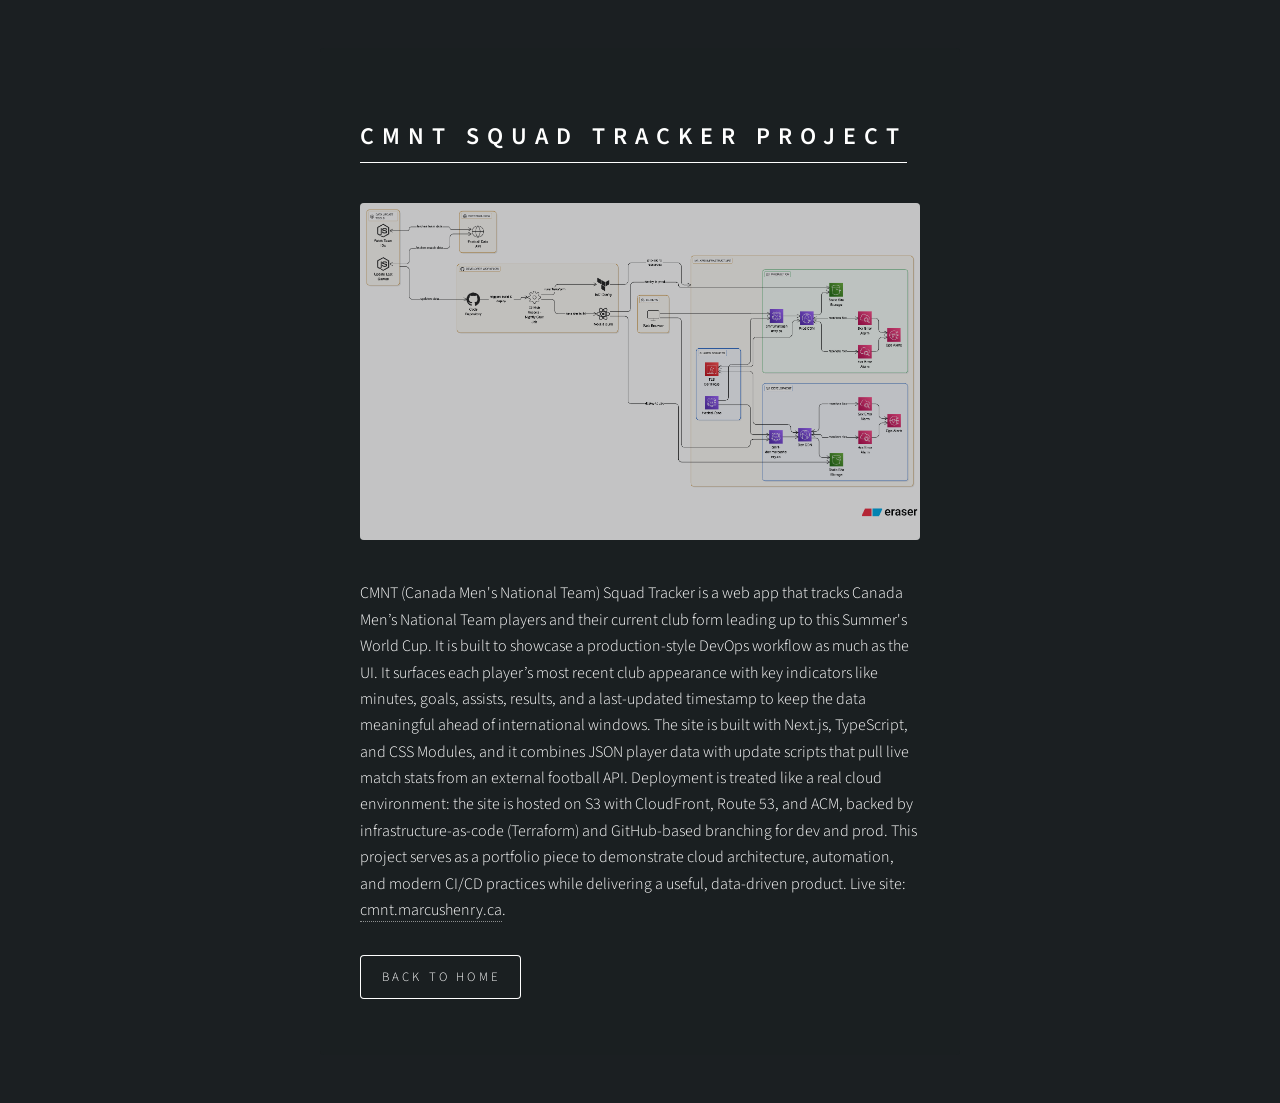
==== commit a7f83e9e: "Add CMNT site link" ====
--- a/resume-site/cmnt-squad-tracker.html
+++ b/resume-site/cmnt-squad-tracker.html
@@ -14,7 +14,7 @@
         <article class="active">
           <h2 class="major">CMNT Squad Tracker Project</h2>
           <span class="image main"><img src="images/cmnt-diagram.png" alt="CMNT Squad Tracker architecture diagram" /></span>
-          <p>CMNT (Canada Men's National Team) Squad Tracker is a web app that tracks Canada Men’s National Team players and their current club form leading up to this Summer's World Cup. It is built to showcase a production-style DevOps workflow as much as the UI. It surfaces each player’s most recent club appearance with key indicators like minutes, goals, assists, results, and a last-updated timestamp to keep the data meaningful ahead of international windows. The site is built with Next.js, TypeScript, and CSS Modules, and it combines JSON player data with update scripts that pull live match stats from an external football API. Deployment is treated like a real cloud environment: the site is hosted on S3 with CloudFront, Route 53, and ACM, backed by infrastructure-as-code (Terraform) and GitHub-based branching for dev and prod. This project serves as a portfolio piece to demonstrate cloud architecture, automation, and modern CI/CD practices while delivering a useful, data-driven product.</p>
+          <p>CMNT (Canada Men's National Team) Squad Tracker is a web app that tracks Canada Men’s National Team players and their current club form leading up to this Summer's World Cup. It is built to showcase a production-style DevOps workflow as much as the UI. It surfaces each player’s most recent club appearance with key indicators like minutes, goals, assists, results, and a last-updated timestamp to keep the data meaningful ahead of international windows. The site is built with Next.js, TypeScript, and CSS Modules, and it combines JSON player data with update scripts that pull live match stats from an external football API. Deployment is treated like a real cloud environment: the site is hosted on S3 with CloudFront, Route 53, and ACM, backed by infrastructure-as-code (Terraform) and GitHub-based branching for dev and prod. This project serves as a portfolio piece to demonstrate cloud architecture, automation, and modern CI/CD practices while delivering a useful, data-driven product. Live site: <a href="https://cmnt.marcushenry.ca">cmnt.marcushenry.ca</a>.</p>
           <p>
             <a class="button" href="index.html">Back to Home</a>
           </p>
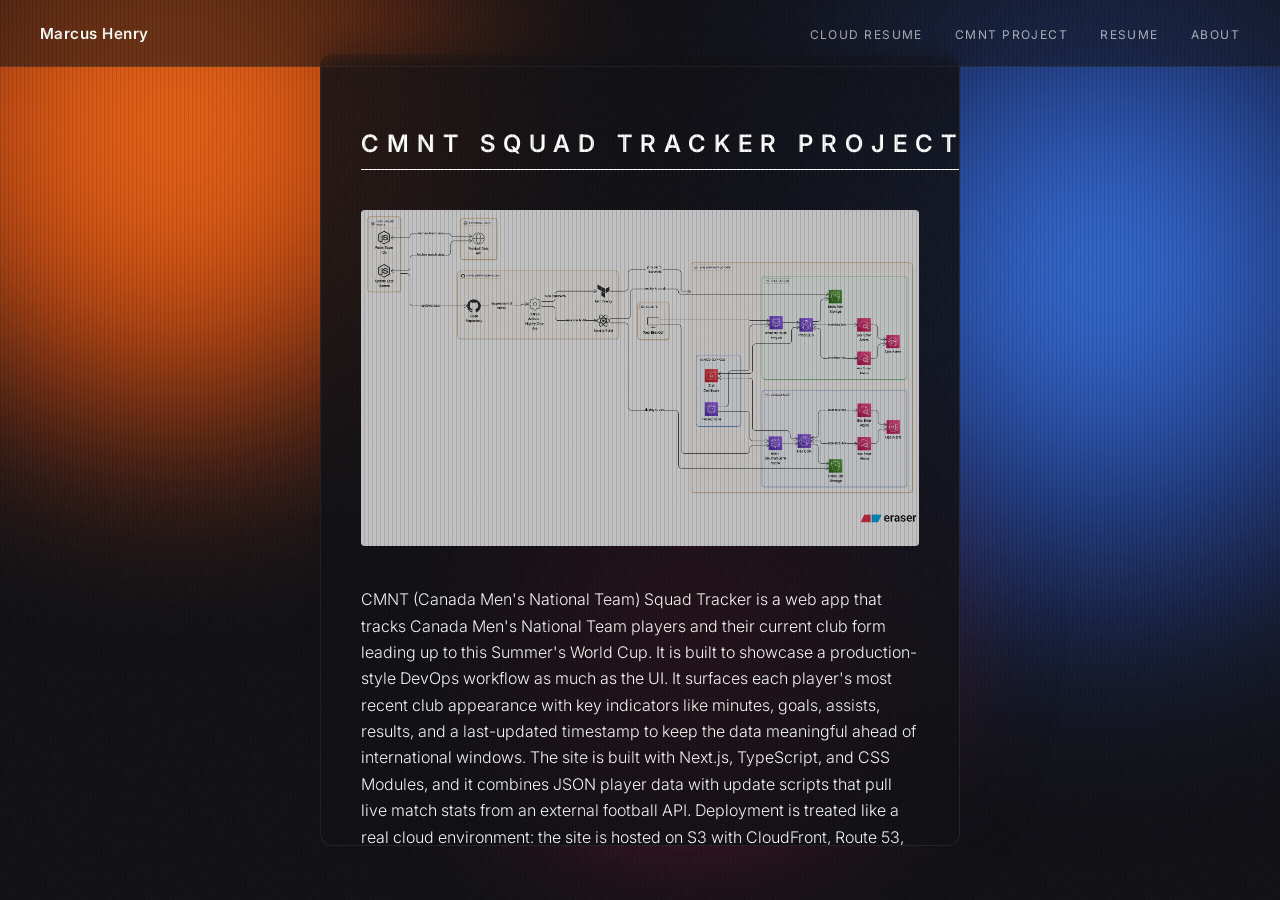
==== commit 49a1425d: "Redesign site with animated gradient blobs, film grain, and ribbed glass texture Replaces the HTML5U" ====
--- a/resume-site/cmnt-squad-tracker.html
+++ b/resume-site/cmnt-squad-tracker.html
@@ -7,14 +7,33 @@
     <link rel="stylesheet" href="assets/css/main.css" />
   </head>
 
-  <body class="is-preload">
+  <body>
+
+    <!-- Animated gradient blobs -->
+    <div class="blob blob-1"></div>
+    <div class="blob blob-2"></div>
+    <div class="blob blob-3"></div>
+
+    <!-- Film grain noise overlay -->
+    <div class="noise-overlay"></div>
+
     <div id="wrapper">
 
-      <div id="main">
+      <nav id="topnav">
+        <a href="index.html" class="nav-wordmark">Marcus Henry</a>
+        <ul>
+          <li><a href="index.html#intro">Cloud Resume</a></li>
+          <li><a href="cmnt-squad-tracker.html">CMNT Project</a></li>
+          <li><a href="resume.html">Resume</a></li>
+          <li><a href="index.html#about">About</a></li>
+        </ul>
+      </nav>
+
+      <div id="main" style="display:flex;">
         <article class="active">
           <h2 class="major">CMNT Squad Tracker Project</h2>
           <span class="image main"><img src="images/cmnt-diagram.png" alt="CMNT Squad Tracker architecture diagram" /></span>
-          <p>CMNT (Canada Men's National Team) Squad Tracker is a web app that tracks Canada Men’s National Team players and their current club form leading up to this Summer's World Cup. It is built to showcase a production-style DevOps workflow as much as the UI. It surfaces each player’s most recent club appearance with key indicators like minutes, goals, assists, results, and a last-updated timestamp to keep the data meaningful ahead of international windows. The site is built with Next.js, TypeScript, and CSS Modules, and it combines JSON player data with update scripts that pull live match stats from an external football API. Deployment is treated like a real cloud environment: the site is hosted on S3 with CloudFront, Route 53, and ACM, backed by infrastructure-as-code (Terraform) and GitHub-based branching for dev and prod. This project serves as a portfolio piece to demonstrate cloud architecture, automation, and modern CI/CD practices while delivering a useful, data-driven product. Live site: <a href="https://cmnt.marcushenry.ca">cmnt.marcushenry.ca</a>.</p>
+          <p>CMNT (Canada Men's National Team) Squad Tracker is a web app that tracks Canada Men's National Team players and their current club form leading up to this Summer's World Cup. It is built to showcase a production-style DevOps workflow as much as the UI. It surfaces each player's most recent club appearance with key indicators like minutes, goals, assists, results, and a last-updated timestamp to keep the data meaningful ahead of international windows. The site is built with Next.js, TypeScript, and CSS Modules, and it combines JSON player data with update scripts that pull live match stats from an external football API. Deployment is treated like a real cloud environment: the site is hosted on S3 with CloudFront, Route 53, and ACM, backed by infrastructure-as-code (Terraform) and GitHub-based branching for dev and prod. This project serves as a portfolio piece to demonstrate cloud architecture, automation, and modern CI/CD practices while delivering a useful, data-driven product. Live site: <a href="https://cmnt.marcushenry.ca">cmnt.marcushenry.ca</a>.</p>
           <p>
             <a class="button" href="index.html">Back to Home</a>
           </p>
--- a/resume-site/assets/css/main.css
+++ b/resume-site/assets/css/main.css
@@ -1,11 +1,15 @@
 @import url(fontawesome-all.min.css);
-@import url("https://fonts.googleapis.com/css?family=Source+Sans+Pro:300italic,600italic,300,600");
+@import url("https://fonts.googleapis.com/css2?family=Inter:wght@300;400;600&display=swap");
 
 /*
-	Dimension by HTML5 UP
-	html5up.net | @ajlkn
-	Free for personal and commercial use under the CCA 3.0 license (html5up.net/license)
+	Marcus Henry — Custom Design
+	Inspired by callumoconnor.com aesthetic +
+	grainy/abstract/cinematic reference images
 */
+
+/* ============================================================
+   CSS RESET
+   ============================================================ */
 
 html, body, div, span, applet, object,
 iframe, h1, h2, h3, h4, h5, h6, p, blockquote,
@@ -23,48 +27,23 @@
 	border: 0;
 	font-size: 100%;
 	font: inherit;
-	vertical-align: baseline;}
+	vertical-align: baseline;
+}
 
 article, aside, details, figcaption, figure,
 footer, header, hgroup, menu, nav, section {
-	display: block;}
-
-body {
-	line-height: 1;
-}
-
-ol, ul {
-	list-style: none;
-}
-
-blockquote, q {
-	quotes: none;
-}
-
-	blockquote:before, blockquote:after, q:before, q:after {
-		content: '';
-		content: none;
-	}
-
-table {
-	border-collapse: collapse;
-	border-spacing: 0;
-}
-
-body {
-	-webkit-text-size-adjust: none;
-}
-
-mark {
-	background-color: transparent;
-	color: inherit;
-}
-
-input::-moz-focus-inner {
-	border: 0;
-	padding: 0;
-}
-
+	display: block;
+}
+
+body { line-height: 1; }
+ol, ul { list-style: none; }
+blockquote, q { quotes: none; }
+blockquote:before, blockquote:after,
+q:before, q:after { content: ''; content: none; }
+table { border-collapse: collapse; border-spacing: 0; }
+body { -webkit-text-size-adjust: none; }
+mark { background-color: transparent; color: inherit; }
+input::-moz-focus-inner { border: 0; padding: 0; }
 input, select, textarea {
 	-moz-appearance: none;
 	-webkit-appearance: none;
@@ -72,1670 +51,846 @@
 	appearance: none;
 }
 
-/* Basic */
-
-	@-ms-viewport {
-		width: device-width;
-	}
-
-	@media screen and (max-width: 480px) {
-
-		html, body {
-			min-width: 320px;
-		}
-
-	}
-
-	html {
-		box-sizing: border-box;
-	}
-
-	*, *:before, *:after {
-		box-sizing: inherit;
-	}
-
-	body {
-		background: #1b1f22;
-	}
-
-		body.is-preload *, body.is-preload *:before, body.is-preload *:after {
-			-moz-animation: none !important;
-			-webkit-animation: none !important;
-			-ms-animation: none !important;
-			animation: none !important;
-			-moz-transition: none !important;
-			-webkit-transition: none !important;
-			-ms-transition: none !important;
-			transition: none !important;
-		}
-
-/* Type */
-
-	html {
-		font-size: 16pt;
-	}
-
-		@media screen and (max-width: 1680px) {
-
-			html {
-				font-size: 12pt;
-			}
-
-		}
-
-		@media screen and (max-width: 736px) {
-
-			html {
-				font-size: 11pt;
-			}
-
-		}
-
-		@media screen and (max-width: 360px) {
-
-			html {
-				font-size: 10pt;
-			}
-
-		}
-
-	body, input, select, textarea {
-		color: #ffffff;
-		font-family: "Source Sans Pro", sans-serif;
-		font-weight: 300;
-		font-size: 1rem;
-		line-height: 1.65;
-	}
-
-	a {
-		-moz-transition: color 0.2s ease-in-out, background-color 0.2s ease-in-out, border-bottom-color 0.2s ease-in-out;
-		-webkit-transition: color 0.2s ease-in-out, background-color 0.2s ease-in-out, border-bottom-color 0.2s ease-in-out;
-		-ms-transition: color 0.2s ease-in-out, background-color 0.2s ease-in-out, border-bottom-color 0.2s ease-in-out;
-		transition: color 0.2s ease-in-out, background-color 0.2s ease-in-out, border-bottom-color 0.2s ease-in-out;
-		border-bottom: dotted 1px rgba(255, 255, 255, 0.5);
-		text-decoration: none;
-		color: inherit;
-	}
-
-		a:hover {
-			border-bottom-color: transparent;
-		}
-
-	strong, b {
-		color: #ffffff;
-		font-weight: 600;
-	}
-
-	em, i {
-		font-style: italic;
-	}
-
-	p {
-		margin: 0 0 2rem 0;
-	}
-
-	h1, h2, h3, h4, h5, h6 {
-		color: #ffffff;
-		font-weight: 600;
-		line-height: 1.5;
-		margin: 0 0 1rem 0;
-		text-transform: uppercase;
-		letter-spacing: 0.2rem;
-	}
-
-		h1 a, h2 a, h3 a, h4 a, h5 a, h6 a {
-			color: inherit;
-			text-decoration: none;
-		}
-
-		h1.major, h2.major, h3.major, h4.major, h5.major, h6.major {
-			border-bottom: solid 1px #ffffff;
-			width: -moz-max-content;
-			width: -webkit-max-content;
-			width: -ms-max-content;
-			width: max-content;
-			padding-bottom: 0.5rem;
-			margin: 0 0 2rem 0;
-		}
-
-	h1 {
-		font-size: 2.25rem;
-		line-height: 1.3;
-		letter-spacing: 0.5rem;
-	}
-
-	h2 {
-		font-size: 1.5rem;
-		line-height: 1.4;
-		letter-spacing: 0.5rem;
-	}
-
-	h3 {
-		font-size: 1rem;
-	}
-
-	h4 {
-		font-size: 0.8rem;
-	}
-
-	h5 {
-		font-size: 0.7rem;
-	}
-
-	h6 {
+/* ============================================================
+   BASIC
+   ============================================================ */
+
+@-ms-viewport { width: device-width; }
+
+@media screen and (max-width: 480px) {
+	html, body { min-width: 320px; }
+}
+
+html { box-sizing: border-box; }
+*, *:before, *:after { box-sizing: inherit; }
+
+body {
+	background: #0d0d12;
+}
+
+body.is-preload *, body.is-preload *:before, body.is-preload *:after {
+	-moz-animation: none !important;
+	-webkit-animation: none !important;
+	animation: none !important;
+	-moz-transition: none !important;
+	-webkit-transition: none !important;
+	transition: none !important;
+}
+
+/* ============================================================
+   TYPE
+   ============================================================ */
+
+html { font-size: 16pt; }
+
+@media screen and (max-width: 1680px) { html { font-size: 12pt; } }
+@media screen and (max-width: 736px)  { html { font-size: 11pt; } }
+@media screen and (max-width: 360px)  { html { font-size: 10pt; } }
+
+body, input, select, textarea {
+	color: #ffffff;
+	font-family: "Inter", "Source Sans Pro", sans-serif;
+	font-weight: 300;
+	font-size: 1rem;
+	line-height: 1.65;
+}
+
+a {
+	transition: color 0.2s ease-in-out, background-color 0.2s ease-in-out, border-bottom-color 0.2s ease-in-out;
+	border-bottom: dotted 1px rgba(255, 255, 255, 0.5);
+	text-decoration: none;
+	color: inherit;
+}
+a:hover { border-bottom-color: transparent; }
+
+strong, b { color: #ffffff; font-weight: 600; }
+em, i { font-style: italic; }
+p { margin: 0 0 2rem 0; }
+
+h1, h2, h3, h4, h5, h6 {
+	color: #ffffff;
+	font-weight: 600;
+	line-height: 1.5;
+	margin: 0 0 1rem 0;
+	text-transform: uppercase;
+	letter-spacing: 0.2rem;
+}
+h1 a, h2 a, h3 a, h4 a, h5 a, h6 a { color: inherit; text-decoration: none; }
+
+h1.major, h2.major, h3.major, h4.major, h5.major, h6.major {
+	border-bottom: solid 1px #ffffff;
+	width: max-content;
+	padding-bottom: 0.5rem;
+	margin: 0 0 2rem 0;
+}
+
+h1 { font-size: 2.25rem; line-height: 1.3; letter-spacing: 0.5rem; }
+h2 { font-size: 1.5rem;  line-height: 1.4; letter-spacing: 0.5rem; }
+h3 { font-size: 1rem; }
+h4 { font-size: 0.8rem; }
+h5 { font-size: 0.7rem; }
+h6 { font-size: 0.6rem; }
+
+@media screen and (max-width: 736px) {
+	h1 { font-size: 1.75rem; line-height: 1.4; }
+	h2 { font-size: 1.25em;  line-height: 1.5; }
+}
+
+sub { font-size: 0.8rem; position: relative; top: 0.5rem; }
+sup { font-size: 0.8rem; position: relative; top: -0.5rem; }
+
+blockquote {
+	border-left: solid 4px #ffffff;
+	font-style: italic;
+	margin: 0 0 2rem 0;
+	padding: 0.5rem 0 0.5rem 2rem;
+}
+
+code {
+	background: rgba(255, 255, 255, 0.075);
+	border-radius: 4px;
+	font-family: "Courier New", monospace;
+	font-size: 0.9rem;
+	margin: 0 0.25rem;
+	padding: 0.25rem 0.65rem;
+}
+
+pre {
+	-webkit-overflow-scrolling: touch;
+	font-family: "Courier New", monospace;
+	font-size: 0.9rem;
+	margin: 0 0 2rem 0;
+}
+pre code { display: block; line-height: 1.75; padding: 1rem 1.5rem; overflow-x: auto; }
+
+hr { border: 0; border-bottom: solid 1px #ffffff; margin: 2.75rem 0; }
+.align-left   { text-align: left; }
+.align-center { text-align: center; }
+.align-right  { text-align: right; }
+
+
+/* ============================================================
+   FORM
+   ============================================================ */
+
+form { margin: 0 0 2rem 0; }
+form > :last-child { margin-bottom: 0; }
+
+form > .fields {
+	display: flex;
+	flex-wrap: wrap;
+	width: calc(100% + 3rem);
+	margin: -1.5rem 0 2rem -1.5rem;
+}
+
+form > .fields > .field {
+	flex-grow: 0; flex-shrink: 0;
+	padding: 1.5rem 0 0 1.5rem;
+	width: calc(100% - 1.5rem);
+}
+form > .fields > .field.half   { width: calc(50% - 0.75rem); }
+form > .fields > .field.third  { width: calc(100%/3 - 0.5rem); }
+form > .fields > .field.quarter { width: calc(25% - 0.375rem); }
+
+@media screen and (max-width: 480px) {
+	form > .fields { width: calc(100% + 3rem); margin: -1.5rem 0 2rem -1.5rem; }
+	form > .fields > .field        { padding: 1.5rem 0 0 1.5rem; width: calc(100% - 1.5rem); }
+	form > .fields > .field.half   { width: calc(100% - 1.5rem); }
+	form > .fields > .field.third  { width: calc(100% - 1.5rem); }
+	form > .fields > .field.quarter { width: calc(100% - 1.5rem); }
+}
+
+label {
+	color: #ffffff; display: block; font-size: 0.8rem; font-weight: 300;
+	letter-spacing: 0.2rem; line-height: 1.5; margin: 0 0 1rem 0; text-transform: uppercase;
+}
+
+input[type="text"], input[type="password"], input[type="email"],
+input[type="tel"], select, textarea {
+	appearance: none;
+	transition: border-color 0.2s ease-in-out, box-shadow 0.2s ease-in-out, background-color 0.2s ease-in-out;
+	background-color: transparent;
+	border-radius: 4px;
+	border: solid 1px #ffffff;
+	color: inherit; display: block; outline: 0;
+	padding: 0 1rem; text-decoration: none; width: 100%;
+}
+input[type="text"]:invalid, input[type="password"]:invalid,
+input[type="email"]:invalid, input[type="tel"]:invalid,
+select:invalid, textarea:invalid { box-shadow: none; }
+
+input[type="text"]:focus, input[type="password"]:focus,
+input[type="email"]:focus, input[type="tel"]:focus,
+select:focus, textarea:focus {
+	background: rgba(255, 255, 255, 0.075);
+	border-color: #ffffff;
+	box-shadow: 0 0 0 1px #ffffff;
+}
+
+select {
+	background-image: url("data:image/svg+xml;charset=utf8,%3Csvg xmlns='http://www.w3.org/2000/svg' width='40' height='40' preserveAspectRatio='none' viewBox='0 0 40 40'%3E%3Cpath d='M9.4,12.3l10.4,10.4l10.4-10.4c0.2-0.2,0.5-0.4,0.9-0.4c0.3,0,0.6,0.1,0.9,0.4l3.3,3.3c0.2,0.2,0.4,0.5,0.4,0.9 c0,0.4-0.1,0.6-0.4,0.9L20.7,31.9c-0.2,0.2-0.5,0.4-0.9,0.4c-0.3,0-0.6-0.1-0.9-0.4L4.3,17.3c-0.2-0.2-0.4-0.5-0.4-0.9 c0-0.4,0.1-0.6,0.4-0.9l3.3-3.3c0.2-0.2,0.5-0.4,0.9-0.4S9.1,12.1,9.4,12.3z' fill='%23ffffff' /%3E%3C/svg%3E");
+	background-size: 1.25rem; background-repeat: no-repeat;
+	background-position: calc(100% - 1rem) center;
+	height: 2.75rem; padding-right: 2.75rem; text-overflow: ellipsis;
+}
+select option { color: #ffffff; background: #0d0d12; }
+select:focus::-ms-value { background-color: transparent; }
+select::-ms-expand { display: none; }
+
+input[type="text"], input[type="password"], input[type="email"], select { height: 2.75rem; }
+textarea { padding: 0.75rem 1rem; }
+
+input[type="checkbox"], input[type="radio"] {
+	appearance: none; display: block; float: left;
+	margin-right: -2rem; opacity: 0; width: 1rem; z-index: -1;
+}
+input[type="checkbox"] + label, input[type="radio"] + label {
+	text-decoration: none; user-select: none; color: #ffffff; cursor: pointer;
+	display: inline-block; font-size: 0.8rem; font-weight: 300;
+	margin: 0 0 0.5rem 0; padding-left: 2.65rem; padding-right: 0.75rem; position: relative;
+}
+input[type="checkbox"] + label:before, input[type="radio"] + label:before {
+	-moz-osx-font-smoothing: grayscale; -webkit-font-smoothing: antialiased;
+	display: inline-block; font-style: normal; font-variant: normal;
+	text-rendering: auto; line-height: 1; text-transform: none !important;
+	font-family: 'Font Awesome 5 Free'; font-weight: 900;
+}
+input[type="checkbox"] + label:before, input[type="radio"] + label:before {
+	transition: border-color 0.2s ease-in-out, box-shadow 0.2s ease-in-out, background-color 0.2s ease-in-out;
+	border-radius: 4px; border: solid 1px #ffffff; content: '';
+	display: inline-block; height: 1.65rem; left: 0; line-height: 1.65rem;
+	position: absolute; text-align: center; top: -0.15rem; width: 1.65rem;
+}
+input[type="checkbox"]:checked + label:before, input[type="radio"]:checked + label:before {
+	background: #ffffff !important; border-color: #ffffff !important;
+	color: #0d0d12; content: '\f00c';
+}
+input[type="checkbox"]:focus + label:before, input[type="radio"]:focus + label:before {
+	background: rgba(255, 255, 255, 0.075); border-color: #ffffff; box-shadow: 0 0 0 1px #ffffff;
+}
+input[type="checkbox"] + label:before { border-radius: 4px; }
+input[type="radio"] + label:before { border-radius: 100%; }
+
+::-webkit-input-placeholder { color: rgba(255, 255, 255, 0.5) !important; opacity: 1.0; }
+:-moz-placeholder            { color: rgba(255, 255, 255, 0.5) !important; opacity: 1.0; }
+::-moz-placeholder           { color: rgba(255, 255, 255, 0.5) !important; opacity: 1.0; }
+:-ms-input-placeholder       { color: rgba(255, 255, 255, 0.5) !important; opacity: 1.0; }
+.formerize-placeholder       { color: rgba(255, 255, 255, 0.5) !important; opacity: 1.0; }
+
+
+/* ============================================================
+   BOX / ICON / IMAGE
+   ============================================================ */
+
+.box {
+	border-radius: 4px; border: solid 1px #ffffff;
+	margin-bottom: 2rem; padding: 1.5em;
+}
+.box > :last-child, .box > :last-child > :last-child,
+.box > :last-child > :last-child > :last-child { margin-bottom: 0; }
+.box.alt { border: 0; border-radius: 0; padding: 0; }
+
+.icon { text-decoration: none; border-bottom: none; position: relative; }
+.icon:before {
+	-moz-osx-font-smoothing: grayscale; -webkit-font-smoothing: antialiased;
+	display: inline-block; font-style: normal; font-variant: normal;
+	text-rendering: auto; line-height: 1; text-transform: none !important;
+	font-family: 'Font Awesome 5 Free'; font-weight: 400;
+}
+.icon > .label { display: none; }
+.icon:before { line-height: inherit; }
+.icon.solid:before { font-weight: 900; }
+.icon.brands:before { font-family: 'Font Awesome 5 Brands'; }
+
+.image {
+	border-radius: 4px; border: 0; display: inline-block; position: relative;
+}
+.image:before {
+	pointer-events: none;
+	background-color: rgba(13, 13, 18, 0.5);
+	border-radius: 4px; content: ''; display: block; height: 100%;
+	left: 0; opacity: 0.5; position: absolute; top: 0; width: 100%;
+}
+.image img { border-radius: 4px; display: block; }
+.image.left, .image.right { max-width: 40%; }
+.image.left img, .image.right img { width: 100%; }
+.image.left  { float: left;  padding: 0 1.5em 1em 0; top: 0.25em; }
+.image.right { float: right; padding: 0 0 1em 1.5em;  top: 0.25em; }
+.image.fit  { display: block; margin: 0 0 2rem 0; width: 100%; }
+.image.fit img { width: 100%; }
+.image.main { display: block; margin: 2.5rem 0; width: 100%; }
+.image.main img { width: 100%; }
+
+@media screen and (max-width: 736px) { .image.main { margin: 2rem 0; } }
+@media screen and (max-width: 480px) { .image.main { margin: 1.5rem 0; } }
+
+/* ============================================================
+   LISTS / ACTIONS / ICONS LIST
+   ============================================================ */
+
+ol { list-style: decimal; margin: 0 0 2rem 0; padding-left: 1.25em; }
+ol li { padding-left: 0.25em; }
+ul { list-style: disc; margin: 0 0 2rem 0; padding-left: 1em; }
+ul li { padding-left: 0.5em; }
+ul.alt { list-style: none; padding-left: 0; }
+ul.alt li { border-top: solid 1px #ffffff; padding: 0.5em 0; }
+ul.alt li:first-child { border-top: 0; padding-top: 0; }
+dl { margin: 0 0 2rem 0; }
+dl dt { display: block; font-weight: 600; margin: 0 0 1rem 0; }
+dl dd { margin-left: 2rem; }
+
+ul.actions { display: flex; cursor: default; list-style: none; margin-left: -1rem; padding-left: 0; }
+ul.actions li { padding: 0 0 0 1rem; vertical-align: middle; }
+ul.actions.special { justify-content: center; width: 100%; margin-left: 0; }
+ul.actions.special li:first-child { padding-left: 0; }
+ul.actions.stacked { flex-direction: column; margin-left: 0; }
+ul.actions.stacked li { padding: 1.3rem 0 0 0; }
+ul.actions.stacked li:first-child { padding-top: 0; }
+ul.actions.fit { width: calc(100% + 1rem); }
+ul.actions.fit li { flex-grow: 1; flex-shrink: 1; width: 100%; }
+ul.actions.fit li > * { width: 100%; }
+ul.actions.fit.stacked { width: 100%; }
+
+@media screen and (max-width: 480px) {
+	ul.actions:not(.fixed) { flex-direction: column; margin-left: 0; width: 100% !important; }
+	ul.actions:not(.fixed) li { flex-grow: 1; flex-shrink: 1; padding: 1rem 0 0 0; text-align: center; width: 100%; }
+	ul.actions:not(.fixed) li > * { width: 100%; }
+	ul.actions:not(.fixed) li:first-child { padding-top: 0; }
+	ul.actions:not(.fixed) li input[type="submit"],
+	ul.actions:not(.fixed) li input[type="reset"],
+	ul.actions:not(.fixed) li input[type="button"],
+	ul.actions:not(.fixed) li button,
+	ul.actions:not(.fixed) li .button { width: 100%; }
+}
+
+ul.icons { cursor: default; list-style: none; padding-left: 0; }
+ul.icons li { display: inline-block; padding: 0 0.75em 0 0; }
+ul.icons li:last-child { padding-right: 0; }
+ul.icons li a {
+	border-radius: 100%; box-shadow: inset 0 0 0 1px #ffffff;
+	display: inline-block; height: 2.25rem; line-height: 2.25rem;
+	text-align: center; width: 2.25rem;
+}
+ul.icons li a:hover  { background-color: rgba(255, 255, 255, 0.075); }
+ul.icons li a:active { background-color: rgba(255, 255, 255, 0.175); }
+
+
+/* ============================================================
+   TABLE
+   ============================================================ */
+
+.table-wrapper { -webkit-overflow-scrolling: touch; overflow-x: auto; }
+table { margin: 0 0 2rem 0; width: 100%; }
+table tbody tr { border: solid 1px #ffffff; border-left: 0; border-right: 0; }
+table tbody tr:nth-child(2n + 1) { background-color: rgba(255, 255, 255, 0.075); }
+table td   { padding: 0.75em 0.75em; }
+table th   { color: #ffffff; font-size: 0.9em; font-weight: 600; padding: 0 0.75em 0.75em 0.75em; text-align: left; }
+table thead { border-bottom: solid 2px #ffffff; }
+table tfoot { border-top:    solid 2px #ffffff; }
+table.alt { border-collapse: separate; }
+table.alt tbody tr td { border: solid 1px #ffffff; border-left-width: 0; border-top-width: 0; }
+table.alt tbody tr td:first-child { border-left-width: 1px; }
+table.alt tbody tr:first-child td { border-top-width: 1px; }
+table.alt thead { border-bottom: 0; }
+table.alt tfoot { border-top: 0; }
+
+/* ============================================================
+   BUTTON
+   ============================================================ */
+
+input[type="submit"], input[type="reset"], input[type="button"], button, .button {
+	appearance: none;
+	transition: background-color 0.2s ease-in-out, color 0.2s ease-in-out;
+	background-color: transparent;
+	border-radius: 4px; border: 0;
+	box-shadow: inset 0 0 0 1px #ffffff;
+	color: #ffffff !important; cursor: pointer; display: inline-block;
+	font-size: 0.8rem; font-weight: 300; height: 2.75rem;
+	letter-spacing: 0.2rem; line-height: 2.75rem; outline: 0;
+	padding: 0 1.25rem 0 1.35rem; text-align: center; text-decoration: none;
+	text-transform: uppercase; white-space: nowrap;
+}
+input[type="submit"]:hover, input[type="reset"]:hover,
+input[type="button"]:hover, button:hover, .button:hover {
+	background-color: rgba(255, 255, 255, 0.075);
+}
+input[type="submit"]:active, input[type="reset"]:active,
+input[type="button"]:active, button:active, .button:active {
+	background-color: rgba(255, 255, 255, 0.175);
+}
+input[type="submit"].icon:before, input[type="reset"].icon:before,
+input[type="button"].icon:before, button.icon:before, .button.icon:before { margin-right: 0.5em; }
+input[type="submit"].fit, input[type="reset"].fit,
+input[type="button"].fit, button.fit, .button.fit { width: 100%; }
+input[type="submit"].small, input[type="reset"].small,
+input[type="button"].small, button.small, .button.small {
+	font-size: 0.6rem; height: 2.0625rem; line-height: 2.0625rem;
+}
+input[type="submit"].primary, input[type="reset"].primary,
+input[type="button"].primary, button.primary, .button.primary {
+	background-color: #ffffff; color: #0d0d12 !important; font-weight: 600;
+}
+input[type="submit"].disabled, input[type="submit"]:disabled,
+input[type="reset"].disabled, input[type="reset"]:disabled,
+input[type="button"].disabled, input[type="button"]:disabled,
+button.disabled, button:disabled, .button.disabled, .button:disabled {
+	pointer-events: none; cursor: default; opacity: 0.25;
+}
+input[type="submit"], input[type="reset"], input[type="button"], button {
+	line-height: calc(2.75rem - 2px);
+}
+
+
+/* ============================================================
+   ANIMATED GRADIENT BLOBS
+   ============================================================ */
+
+.blob {
+	position: fixed;
+	border-radius: 50%;
+	filter: blur(90px);
+	pointer-events: none;
+	z-index: 1;
+	opacity: 0;
+	transition: opacity 2s ease;
+}
+
+body:not(.is-preload) .blob {
+	opacity: 1;
+}
+
+.blob-1 {
+	width: 750px;
+	height: 750px;
+	background: radial-gradient(circle at center, #f97316 0%, #c2410c 45%, transparent 70%);
+	top: -250px;
+	left: -200px;
+	opacity: 0.25;
+	animation: blobDrift1 16s ease-in-out infinite alternate;
+}
+
+.blob-2 {
+	width: 850px;
+	height: 850px;
+	background: radial-gradient(circle at center, #3b82f6 0%, #1e3a8a 40%, transparent 70%);
+	top: -150px;
+	right: -250px;
+	opacity: 0.20;
+	animation: blobDrift2 20s ease-in-out infinite alternate;
+}
+
+.blob-3 {
+	width: 400px;
+	height: 400px;
+	background: radial-gradient(circle at center, #e11d48 0%, #9f1239 50%, transparent 70%);
+	bottom: 80px;
+	left: 38%;
+	opacity: 0.15;
+	animation: blobDrift3 12s ease-in-out infinite alternate;
+}
+
+@keyframes blobDrift1 {
+	0%   { transform: translate(0,   0)   scale(1);    }
+	50%  { transform: translate(50px, 40px) scale(1.05); }
+	100% { transform: translate(90px, 70px) scale(1.12); }
+}
+
+@keyframes blobDrift2 {
+	0%   { transform: translate(0,    0)    scale(1);    }
+	50%  { transform: translate(-40px, 50px) scale(1.04); }
+	100% { transform: translate(-80px, 90px) scale(1.10); }
+}
+
+@keyframes blobDrift3 {
+	0%   { transform: translate(0,    0)    scale(1);    }
+	100% { transform: translate(-50px, -70px) scale(1.18); }
+}
+
+/* ============================================================
+   FILM GRAIN NOISE OVERLAY
+   ============================================================ */
+
+.noise-overlay {
+	position: fixed;
+	inset: -50%;
+	width: 200%;
+	height: 200%;
+	pointer-events: none;
+	z-index: 9999;
+	opacity: 0.07;
+	background-image: url("data:image/svg+xml,%3Csvg viewBox='0 0 256 256' xmlns='http://www.w3.org/2000/svg'%3E%3Cfilter id='noise'%3E%3CfeTurbulence type='fractalNoise' baseFrequency='0.85' numOctaves='4' stitchTiles='stitch'/%3E%3C/filter%3E%3Crect width='100%25' height='100%25' filter='url(%23noise)'/%3E%3C/svg%3E");
+	background-repeat: repeat;
+	background-size: 200px 200px;
+}
+
+/* ============================================================
+   LEGACY #BG — HIDDEN (blobs replace it)
+   ============================================================ */
+
+#bg { display: none; }
+
+/* ============================================================
+   RIBBED GLASS TEXTURE (vertical line overlay)
+   ============================================================ */
+
+body::before {
+	content: '';
+	position: fixed;
+	inset: 0;
+	pointer-events: none;
+	z-index: 9998;
+	background: repeating-linear-gradient(
+		90deg,
+		rgba(0, 0, 0, 0.13) 0px,
+		rgba(0, 0, 0, 0.13) 1px,
+		transparent 1px,
+		transparent 4px
+	);
+}
+
+
+/* ============================================================
+   WRAPPER
+   ============================================================ */
+
+#wrapper {
+	display: flex;
+	flex-direction: column;
+	min-height: 100vh;
+	width: 100%;
+	position: relative;
+	z-index: 3;
+}
+
+/* ============================================================
+   HEADER (contains topnav + hero; fades when article is open)
+   ============================================================ */
+
+#header {
+	display: flex;
+	flex-direction: column;
+	transition: transform 0.325s ease-in-out, filter 0.325s ease-in-out, opacity 0.325s ease-in-out;
+	background: none;
+	max-width: 100%;
+}
+
+#header > * {
+	transition: opacity 0.325s ease-in-out;
+}
+
+body.is-article-visible #header {
+	transform: scale(0.98);
+	filter: blur(0.15rem);
+	opacity: 0;
+	pointer-events: none;
+}
+
+body.is-preload #header {
+	filter: blur(0.125rem);
+}
+
+body.is-preload #header > * {
+	opacity: 0;
+}
+
+/* ============================================================
+   TOP NAV BAR
+   ============================================================ */
+
+#topnav {
+	position: fixed;
+	top: 0;
+	left: 0;
+	right: 0;
+	display: flex;
+	justify-content: space-between;
+	align-items: center;
+	padding: 1.25rem 2.5rem;
+	z-index: 200;
+	backdrop-filter: blur(16px);
+	-webkit-backdrop-filter: blur(16px);
+	background: rgba(13, 13, 18, 0.55);
+	border-bottom: 1px solid rgba(255, 255, 255, 0.06);
+}
+
+.nav-wordmark {
+	font-size: 0.95rem;
+	font-weight: 600;
+	letter-spacing: 0.03em;
+	color: #fff;
+	text-decoration: none;
+	border-bottom: none;
+}
+
+#topnav ul {
+	display: flex;
+	gap: 2rem;
+	list-style: none;
+	margin: 0;
+	padding: 0;
+}
+
+#topnav ul li {
+	padding: 0;
+}
+
+#topnav ul li a {
+	font-size: 0.75rem;
+	font-weight: 400;
+	letter-spacing: 0.12em;
+	text-transform: uppercase;
+	color: rgba(255, 255, 255, 0.65);
+	border-bottom: none;
+	transition: color 0.2s ease;
+}
+
+#topnav ul li a:hover {
+	color: rgba(255, 255, 255, 1);
+}
+
+/* ============================================================
+   HERO SECTION
+   ============================================================ */
+
+#hero {
+	display: flex;
+	flex-direction: column;
+	justify-content: center;
+	min-height: 100vh;
+	padding: 7rem 4.5rem 4rem;
+	position: relative;
+	z-index: 2;
+	max-width: 960px;
+}
+
+.location-badge {
+	display: inline-flex;
+	align-items: center;
+	gap: 0.45rem;
+	background: rgba(255, 255, 255, 0.07);
+	border: 1px solid rgba(255, 255, 255, 0.14);
+	border-radius: 999px;
+	padding: 0.4rem 1rem;
+	font-size: 0.72rem;
+	letter-spacing: 0.06em;
+	color: rgba(255, 255, 255, 0.6);
+	margin-bottom: 2rem;
+	width: fit-content;
+}
+
+.location-badge svg {
+	opacity: 0.7;
+	flex-shrink: 0;
+}
+
+.hero-title {
+	font-size: clamp(2.4rem, 5.5vw, 4.2rem);
+	font-weight: 300;
+	letter-spacing: -0.02em;
+	line-height: 1.08;
+	color: #fff;
+	text-transform: none;
+	margin-bottom: 1.5rem;
+}
+
+.hero-tagline {
+	font-size: 1rem;
+	font-weight: 300;
+	color: rgba(255, 255, 255, 0.5);
+	max-width: 460px;
+	line-height: 1.75;
+	margin-bottom: 2.5rem;
+}
+
+.btn-cta {
+	display: inline-flex;
+	align-items: center;
+	justify-content: center;
+	background: #fff;
+	color: #0d0d12 !important;
+	border: none;
+	border-bottom: none;
+	border-radius: 999px;
+	padding: 0.85rem 2.2rem;
+	font-size: 0.82rem;
+	font-weight: 600;
+	letter-spacing: 0.04em;
+	text-decoration: none;
+	transition: background 0.2s ease, transform 0.2s ease, box-shadow 0.2s ease;
+	width: fit-content;
+	cursor: pointer;
+}
+
+.btn-cta:hover {
+	background: rgba(255, 255, 255, 0.88);
+	transform: translateY(-2px);
+	box-shadow: 0 8px 30px rgba(249, 115, 22, 0.25);
+}
+
+
+/* ============================================================
+   MAIN (article panels — centered overlay)
+   ============================================================ */
+
+#main {
+	position: fixed;
+	top: 50%;
+	left: 50%;
+	transform: translate(-50%, -50%);
+	display: flex;
+	align-items: center;
+	justify-content: center;
+	flex-direction: column;
+	z-index: 50;
+	width: 100%;
+	max-width: 100%;
+	pointer-events: none;
+}
+
+#main article {
+	transform: translateY(0.25rem);
+	transition: opacity 0.325s ease-in-out, transform 0.325s ease-in-out;
+	padding: 4.5rem 2.5rem 1.5rem 2.5rem;
+	position: relative;
+	width: 40rem;
+	max-width: calc(100vw - 2rem);
+	max-height: 88vh;
+	overflow-y: auto;
+	background-color: rgba(13, 13, 18, 0.88);
+	backdrop-filter: blur(20px);
+	-webkit-backdrop-filter: blur(20px);
+	border: 1px solid rgba(255, 255, 255, 0.08);
+	border-radius: 12px;
+	opacity: 0;
+	pointer-events: none;
+}
+
+#main article.active {
+	transform: translateY(0);
+	opacity: 1;
+	pointer-events: auto;
+}
+
+#main article .close {
+	display: block;
+	position: absolute;
+	top: 0;
+	right: 0;
+	width: 4rem;
+	height: 4rem;
+	cursor: pointer;
+	text-indent: 4rem;
+	overflow: hidden;
+	white-space: nowrap;
+}
+
+#main article .close:before {
+	transition: background-color 0.2s ease-in-out;
+	content: '';
+	display: block;
+	position: absolute;
+	top: 0.75rem;
+	left: 0.75rem;
+	width: 2.5rem;
+	height: 2.5rem;
+	border-radius: 100%;
+	background-position: center;
+	background-image: url("data:image/svg+xml;charset=utf8,%3Csvg xmlns='http://www.w3.org/2000/svg' xmlns:xlink='http://www.w3.org/1999/xlink' width='20px' height='20px' viewBox='0 0 20 20' zoomAndPan='disable'%3E%3Cstyle%3Eline %7B stroke: %23ffffff%3B stroke-width: 1%3B %7D%3C/style%3E%3Cline x1='2' y1='2' x2='18' y2='18' /%3E%3Cline x1='18' y1='2' x2='2' y2='18' /%3E%3C/svg%3E");
+	background-size: 20px 20px;
+	background-repeat: no-repeat;
+}
+#main article .close:hover:before  { background-color: rgba(255, 255, 255, 0.075); }
+#main article .close:active:before { background-color: rgba(255, 255, 255, 0.175); }
+
+@media screen and (max-width: 736px) {
+	#main article { padding: 3.5rem 2rem 0.5rem 2rem; }
+	#main article .close:before {
+		top: 0.875rem; left: 0.875rem;
+		width: 2.25rem; height: 2.25rem;
+		background-size: 14px 14px;
+	}
+}
+@media screen and (max-width: 480px) {
+	#main article { padding: 3rem 1.5rem 0.5rem 1.5rem; }
+}
+
+/* ============================================================
+   FOOTER
+   ============================================================ */
+
+#footer {
+	transition: transform 0.325s ease-in-out, filter 0.325s ease-in-out, opacity 0.325s ease-in-out;
+	width: 100%;
+	max-width: 100%;
+	padding: 2rem 0;
+	text-align: center;
+	position: relative;
+	z-index: 3;
+	margin-top: auto;
+}
+
+#footer .copyright {
+	letter-spacing: 0.2rem;
+	font-size: 0.6rem;
+	opacity: 0.4;
+	margin-bottom: 0;
+	text-transform: uppercase;
+}
+
+body.is-article-visible #footer {
+	transform: scale(0.95);
+	filter: blur(0.1rem);
+	opacity: 0;
+}
+
+body.is-preload #footer {
+	opacity: 0;
+}
+
+/* ============================================================
+   RESPONSIVE
+   ============================================================ */
+
+@media screen and (max-width: 980px) {
+	#hero {
+		padding: 7rem 3rem 4rem;
+	}
+}
+
+@media screen and (max-width: 736px) {
+	#topnav {
+		padding: 1rem 1.5rem;
+	}
+	#topnav ul {
+		gap: 1.2rem;
+	}
+	#topnav ul li a {
+		font-size: 0.65rem;
+	}
+	#hero {
+		padding: 6.5rem 2rem 3rem;
+	}
+	.hero-tagline {
+		max-width: 100%;
+	}
+}
+
+@media screen and (max-width: 480px) {
+	#topnav {
+		padding: 0.9rem 1.2rem;
+	}
+	#topnav ul {
+		gap: 0.8rem;
+	}
+	#topnav ul li a {
 		font-size: 0.6rem;
-	}
-
-	@media screen and (max-width: 736px) {
-
-		h1 {
-			font-size: 1.75rem;
-			line-height: 1.4;
-		}
-
-		h2 {
-			font-size: 1.25em;
-			line-height: 1.5;
-		}
-
-	}
-
-	sub {
-		font-size: 0.8rem;
-		position: relative;
-		top: 0.5rem;
-	}
-
-	sup {
-		font-size: 0.8rem;
-		position: relative;
-		top: -0.5rem;
-	}
-
-	blockquote {
-		border-left: solid 4px #ffffff;
-		font-style: italic;
-		margin: 0 0 2rem 0;
-		padding: 0.5rem 0 0.5rem 2rem;
-	}
-
-	code {
-		background: rgba(255, 255, 255, 0.075);
-		border-radius: 4px;
-		font-family: "Courier New", monospace;
-		font-size: 0.9rem;
-		margin: 0 0.25rem;
-		padding: 0.25rem 0.65rem;
-	}
-
-	pre {
-		-webkit-overflow-scrolling: touch;
-		font-family: "Courier New", monospace;
-		font-size: 0.9rem;
-		margin: 0 0 2rem 0;
-	}
-
-		pre code {
-			display: block;
-			line-height: 1.75;
-			padding: 1rem 1.5rem;
-			overflow-x: auto;
-		}
-
-	hr {
-		border: 0;
-		border-bottom: solid 1px #ffffff;
-		margin: 2.75rem 0;
-	}
-
-	.align-left {
-		text-align: left;
-	}
-
-	.align-center {
-		text-align: center;
-	}
-
-	.align-right {
-		text-align: right;
-	}
-
-/* Form */
-
-	form {
-		margin: 0 0 2rem 0;
-	}
-
-		form > :last-child {
-			margin-bottom: 0;
-		}
-
-		form > .fields {
-			display: -moz-flex;
-			display: -webkit-flex;
-			display: -ms-flex;
-			display: flex;
-			-moz-flex-wrap: wrap;
-			-webkit-flex-wrap: wrap;
-			-ms-flex-wrap: wrap;
-			flex-wrap: wrap;
-			width: calc(100% + 3rem);
-			margin: -1.5rem 0 2rem -1.5rem;
-		}
-
-			form > .fields > .field {
-				-moz-flex-grow: 0;
-				-webkit-flex-grow: 0;
-				-ms-flex-grow: 0;
-				flex-grow: 0;
-				-moz-flex-shrink: 0;
-				-webkit-flex-shrink: 0;
-				-ms-flex-shrink: 0;
-				flex-shrink: 0;
-				padding: 1.5rem 0 0 1.5rem;
-				width: calc(100% - 1.5rem);
-			}
-
-				form > .fields > .field.half {
-					width: calc(50% - 0.75rem);
-				}
-
-				form > .fields > .field.third {
-					width: calc(100%/3 - 0.5rem);
-				}
-
-				form > .fields > .field.quarter {
-					width: calc(25% - 0.375rem);
-				}
-
-		@media screen and (max-width: 480px) {
-
-			form > .fields {
-				width: calc(100% + 3rem);
-				margin: -1.5rem 0 2rem -1.5rem;
-			}
-
-				form > .fields > .field {
-					padding: 1.5rem 0 0 1.5rem;
-					width: calc(100% - 1.5rem);
-				}
-
-					form > .fields > .field.half {
-						width: calc(100% - 1.5rem);
-					}
-
-					form > .fields > .field.third {
-						width: calc(100% - 1.5rem);
-					}
-
-					form > .fields > .field.quarter {
-						width: calc(100% - 1.5rem);
-					}
-
-		}
-
-	label {
-		color: #ffffff;
-		display: block;
-		font-size: 0.8rem;
-		font-weight: 300;
-		letter-spacing: 0.2rem;
-		line-height: 1.5;
-		margin: 0 0 1rem 0;
-		text-transform: uppercase;
-	}
-
-	input[type="text"],
-	input[type="password"],
-	input[type="email"],
-	input[type="tel"],
-	select,
-	textarea {
-		-moz-appearance: none;
-		-webkit-appearance: none;
-		-ms-appearance: none;
-		appearance: none;
-		-moz-transition: border-color 0.2s ease-in-out, box-shadow 0.2s ease-in-out, background-color 0.2s ease-in-out;
-		-webkit-transition: border-color 0.2s ease-in-out, box-shadow 0.2s ease-in-out, background-color 0.2s ease-in-out;
-		-ms-transition: border-color 0.2s ease-in-out, box-shadow 0.2s ease-in-out, background-color 0.2s ease-in-out;
-		transition: border-color 0.2s ease-in-out, box-shadow 0.2s ease-in-out, background-color 0.2s ease-in-out;
-		background-color: transparent;
-		border-radius: 4px;
-		border: solid 1px #ffffff;
-		color: inherit;
-		display: block;
-		outline: 0;
-		padding: 0 1rem;
-		text-decoration: none;
-		width: 100%;
-	}
-
-		input[type="text"]:invalid,
-		input[type="password"]:invalid,
-		input[type="email"]:invalid,
-		input[type="tel"]:invalid,
-		select:invalid,
-		textarea:invalid {
-			box-shadow: none;
-		}
-
-		input[type="text"]:focus,
-		input[type="password"]:focus,
-		input[type="email"]:focus,
-		input[type="tel"]:focus,
-		select:focus,
-		textarea:focus {
-			background: rgba(255, 255, 255, 0.075);
-			border-color: #ffffff;
-			box-shadow: 0 0 0 1px #ffffff;
-		}
-
-	select {
-		background-image: url("data:image/svg+xml;charset=utf8,%3Csvg xmlns='http://www.w3.org/2000/svg' width='40' height='40' preserveAspectRatio='none' viewBox='0 0 40 40'%3E%3Cpath d='M9.4,12.3l10.4,10.4l10.4-10.4c0.2-0.2,0.5-0.4,0.9-0.4c0.3,0,0.6,0.1,0.9,0.4l3.3,3.3c0.2,0.2,0.4,0.5,0.4,0.9 c0,0.4-0.1,0.6-0.4,0.9L20.7,31.9c-0.2,0.2-0.5,0.4-0.9,0.4c-0.3,0-0.6-0.1-0.9-0.4L4.3,17.3c-0.2-0.2-0.4-0.5-0.4-0.9 c0-0.4,0.1-0.6,0.4-0.9l3.3-3.3c0.2-0.2,0.5-0.4,0.9-0.4S9.1,12.1,9.4,12.3z' fill='%23ffffff' /%3E%3C/svg%3E");
-		background-size: 1.25rem;
-		background-repeat: no-repeat;
-		background-position: calc(100% - 1rem) center;
-		height: 2.75rem;
-		padding-right: 2.75rem;
-		text-overflow: ellipsis;
-	}
-
-		select option {
-			color: #ffffff;
-			background: #1b1f22;
-		}
-
-		select:focus::-ms-value {
-			background-color: transparent;
-		}
-
-		select::-ms-expand {
-			display: none;
-		}
-
-	input[type="text"],
-	input[type="password"],
-	input[type="email"],
-	select {
-		height: 2.75rem;
-	}
-
-	textarea {
-		padding: 0.75rem 1rem;
-	}
-
-	input[type="checkbox"],
-	input[type="radio"] {
-		-moz-appearance: none;
-		-webkit-appearance: none;
-		-ms-appearance: none;
-		appearance: none;
-		display: block;
-		float: left;
-		margin-right: -2rem;
-		opacity: 0;
-		width: 1rem;
-		z-index: -1;
-	}
-
-		input[type="checkbox"] + label,
-		input[type="radio"] + label {
-			text-decoration: none;
-			-moz-user-select: none;
-			-webkit-user-select: none;
-			-ms-user-select: none;
-			user-select: none;
-			color: #ffffff;
-			cursor: pointer;
-			display: inline-block;
-			font-size: 0.8rem;
-			font-weight: 300;
-			margin: 0 0 0.5rem 0;
-			padding-left: 2.65rem;
-			padding-right: 0.75rem;
-			position: relative;
-		}
-
-			input[type="checkbox"] + label:before,
-			input[type="radio"] + label:before {
-				-moz-osx-font-smoothing: grayscale;
-				-webkit-font-smoothing: antialiased;
-				display: inline-block;
-				font-style: normal;
-				font-variant: normal;
-				text-rendering: auto;
-				line-height: 1;
-				text-transform: none !important;
-				font-family: 'Font Awesome 5 Free';
-				font-weight: 900;
-			}
-
-			input[type="checkbox"] + label:before,
-			input[type="radio"] + label:before {
-				-moz-transition: border-color 0.2s ease-in-out, box-shadow 0.2s ease-in-out, background-color 0.2s ease-in-out;
-				-webkit-transition: border-color 0.2s ease-in-out, box-shadow 0.2s ease-in-out, background-color 0.2s ease-in-out;
-				-ms-transition: border-color 0.2s ease-in-out, box-shadow 0.2s ease-in-out, background-color 0.2s ease-in-out;
-				transition: border-color 0.2s ease-in-out, box-shadow 0.2s ease-in-out, background-color 0.2s ease-in-out;
-				border-radius: 4px;
-				border: solid 1px #ffffff;
-				content: '';
-				display: inline-block;
-				height: 1.65rem;
-				left: 0;
-				line-height: 1.65rem;
-				position: absolute;
-				text-align: center;
-				top: -0.15rem;
-				width: 1.65rem;
-			}
-
-		input[type="checkbox"]:checked + label:before,
-		input[type="radio"]:checked + label:before {
-			background: #ffffff !important;
-			border-color: #ffffff !important;
-			color: #1b1f22;
-			content: '\f00c';
-		}
-
-		input[type="checkbox"]:focus + label:before,
-		input[type="radio"]:focus + label:before {
-			background: rgba(255, 255, 255, 0.075);
-			border-color: #ffffff;
-			box-shadow: 0 0 0 1px #ffffff;
-		}
-
-	input[type="checkbox"] + label:before {
-		border-radius: 4px;
-	}
-
-	input[type="radio"] + label:before {
-		border-radius: 100%;
-	}
-
-	::-webkit-input-placeholder {
-		color: rgba(255, 255, 255, 0.5) !important;
-		opacity: 1.0;
-	}
-
-	:-moz-placeholder {
-		color: rgba(255, 255, 255, 0.5) !important;
-		opacity: 1.0;
-	}
-
-	::-moz-placeholder {
-		color: rgba(255, 255, 255, 0.5) !important;
-		opacity: 1.0;
-	}
-
-	:-ms-input-placeholder {
-		color: rgba(255, 255, 255, 0.5) !important;
-		opacity: 1.0;
-	}
-
-	.formerize-placeholder {
-		color: rgba(255, 255, 255, 0.5) !important;
-		opacity: 1.0;
-	}
-
-/* Box */
-
-	.box {
-		border-radius: 4px;
-		border: solid 1px #ffffff;
-		margin-bottom: 2rem;
-		padding: 1.5em;
-	}
-
-		.box > :last-child,
-		.box > :last-child > :last-child,
-		.box > :last-child > :last-child > :last-child {
-			margin-bottom: 0;
-		}
-
-		.box.alt {
-			border: 0;
-			border-radius: 0;
-			padding: 0;
-		}
-
-/* Icon */
-
-	.icon {
-		text-decoration: none;
-		border-bottom: none;
-		position: relative;
-	}
-
-		.icon:before {
-			-moz-osx-font-smoothing: grayscale;
-			-webkit-font-smoothing: antialiased;
-			display: inline-block;
-			font-style: normal;
-			font-variant: normal;
-			text-rendering: auto;
-			line-height: 1;
-			text-transform: none !important;
-			font-family: 'Font Awesome 5 Free';
-			font-weight: 400;
-		}
-
-		.icon > .label {
-			display: none;
-		}
-
-		.icon:before {
-			line-height: inherit;
-		}
-
-		.icon.solid:before {
-			font-weight: 900;
-		}
-
-		.icon.brands:before {
-			font-family: 'Font Awesome 5 Brands';
-		}
-
-/* Image */
-
-	.image {
-		border-radius: 4px;
-		border: 0;
-		display: inline-block;
-		position: relative;
-	}
-
-		.image:before {
-			pointer-events: none;
-			background-image: url("../../images/overlay.png");
-			background-color: rgba(19, 21, 25, 0.5);
-			border-radius: 4px;
-			content: '';
-			display: block;
-			height: 100%;
-			left: 0;
-			opacity: 0.5;
-			position: absolute;
-			top: 0;
-			width: 100%;
-		}
-
-		.image img {
-			border-radius: 4px;
-			display: block;
-		}
-
-		.image.left, .image.right {
-			max-width: 40%;
-		}
-
-			.image.left img, .image.right img {
-				width: 100%;
-			}
-
-		.image.left {
-			float: left;
-			padding: 0 1.5em 1em 0;
-			top: 0.25em;
-		}
-
-		.image.right {
-			float: right;
-			padding: 0 0 1em 1.5em;
-			top: 0.25em;
-		}
-
-		.image.fit {
-			display: block;
-			margin: 0 0 2rem 0;
-			width: 100%;
-		}
-
-			.image.fit img {
-				width: 100%;
-			}
-
-		.image.main {
-			display: block;
-			margin: 2.5rem 0;
-			width: 100%;
-		}
-
-			.image.main img {
-				width: 100%;
-			}
-
-		@media screen and (max-width: 736px) {
-
-			.image.main {
-				margin: 2rem 0;
-			}
-
-		}
-
-		@media screen and (max-width: 480px) {
-
-			.image.main {
-				margin: 1.5rem 0;
-			}
-
-		}
-
-/* List */
-
-	ol {
-		list-style: decimal;
-		margin: 0 0 2rem 0;
-		padding-left: 1.25em;
-	}
-
-		ol li {
-			padding-left: 0.25em;
-		}
-
-	ul {
-		list-style: disc;
-		margin: 0 0 2rem 0;
-		padding-left: 1em;
-	}
-
-		ul li {
-			padding-left: 0.5em;
-		}
-
-		ul.alt {
-			list-style: none;
-			padding-left: 0;
-		}
-
-			ul.alt li {
-				border-top: solid 1px #ffffff;
-				padding: 0.5em 0;
-			}
-
-				ul.alt li:first-child {
-					border-top: 0;
-					padding-top: 0;
-				}
-
-	dl {
-		margin: 0 0 2rem 0;
-	}
-
-		dl dt {
-			display: block;
-			font-weight: 600;
-			margin: 0 0 1rem 0;
-		}
-
-		dl dd {
-			margin-left: 2rem;
-		}
-
-/* Actions */
-
-	ul.actions {
-		display: -moz-flex;
-		display: -webkit-flex;
-		display: -ms-flex;
-		display: flex;
-		cursor: default;
-		list-style: none;
-		margin-left: -1rem;
-		padding-left: 0;
-	}
-
-		ul.actions li {
-			padding: 0 0 0 1rem;
-			vertical-align: middle;
-		}
-
-		ul.actions.special {
-			-moz-justify-content: center;
-			-webkit-justify-content: center;
-			-ms-justify-content: center;
-			justify-content: center;
-			width: 100%;
-			margin-left: 0;
-		}
-
-			ul.actions.special li:first-child {
-				padding-left: 0;
-			}
-
-		ul.actions.stacked {
-			-moz-flex-direction: column;
-			-webkit-flex-direction: column;
-			-ms-flex-direction: column;
-			flex-direction: column;
-			margin-left: 0;
-		}
-
-			ul.actions.stacked li {
-				padding: 1.3rem 0 0 0;
-			}
-
-				ul.actions.stacked li:first-child {
-					padding-top: 0;
-				}
-
-		ul.actions.fit {
-			width: calc(100% + 1rem);
-		}
-
-			ul.actions.fit li {
-				-moz-flex-grow: 1;
-				-webkit-flex-grow: 1;
-				-ms-flex-grow: 1;
-				flex-grow: 1;
-				-moz-flex-shrink: 1;
-				-webkit-flex-shrink: 1;
-				-ms-flex-shrink: 1;
-				flex-shrink: 1;
-				width: 100%;
-			}
-
-				ul.actions.fit li > * {
-					width: 100%;
-				}
-
-			ul.actions.fit.stacked {
-				width: 100%;
-			}
-
-		@media screen and (max-width: 480px) {
-
-			ul.actions:not(.fixed) {
-				-moz-flex-direction: column;
-				-webkit-flex-direction: column;
-				-ms-flex-direction: column;
-				flex-direction: column;
-				margin-left: 0;
-				width: 100% !important;
-			}
-
-				ul.actions:not(.fixed) li {
-					-moz-flex-grow: 1;
-					-webkit-flex-grow: 1;
-					-ms-flex-grow: 1;
-					flex-grow: 1;
-					-moz-flex-shrink: 1;
-					-webkit-flex-shrink: 1;
-					-ms-flex-shrink: 1;
-					flex-shrink: 1;
-					padding: 1rem 0 0 0;
-					text-align: center;
-					width: 100%;
-				}
-
-					ul.actions:not(.fixed) li > * {
-						width: 100%;
-					}
-
-					ul.actions:not(.fixed) li:first-child {
-						padding-top: 0;
-					}
-
-					ul.actions:not(.fixed) li input[type="submit"],
-					ul.actions:not(.fixed) li input[type="reset"],
-					ul.actions:not(.fixed) li input[type="button"],
-					ul.actions:not(.fixed) li button,
-					ul.actions:not(.fixed) li .button {
-						width: 100%;
-					}
-
-						ul.actions:not(.fixed) li input[type="submit"].icon:before,
-						ul.actions:not(.fixed) li input[type="reset"].icon:before,
-						ul.actions:not(.fixed) li input[type="button"].icon:before,
-						ul.actions:not(.fixed) li button.icon:before,
-						ul.actions:not(.fixed) li .button.icon:before {
-							margin-left: -0.5em;
-						}
-
-		}
-
-/* Icons */
-
-	ul.icons {
-		cursor: default;
-		list-style: none;
-		padding-left: 0;
-	}
-
-		ul.icons li {
-			display: inline-block;
-			padding: 0 0.75em 0 0;
-		}
-
-			ul.icons li:last-child {
-				padding-right: 0;
-			}
-
-			ul.icons li a {
-				border-radius: 100%;
-				box-shadow: inset 0 0 0 1px #ffffff;
-				display: inline-block;
-				height: 2.25rem;
-				line-height: 2.25rem;
-				text-align: center;
-				width: 2.25rem;
-			}
-
-				ul.icons li a:hover {
-					background-color: rgba(255, 255, 255, 0.075);
-				}
-
-				ul.icons li a:active {
-					background-color: rgba(255, 255, 255, 0.175);
-				}
-
-/* Table */
-
-	.table-wrapper {
-		-webkit-overflow-scrolling: touch;
-		overflow-x: auto;
-	}
-
-	table {
-		margin: 0 0 2rem 0;
-		width: 100%;
-	}
-
-		table tbody tr {
-			border: solid 1px #ffffff;
-			border-left: 0;
-			border-right: 0;
-		}
-
-			table tbody tr:nth-child(2n + 1) {
-				background-color: rgba(255, 255, 255, 0.075);
-			}
-
-		table td {
-			padding: 0.75em 0.75em;
-		}
-
-		table th {
-			color: #ffffff;
-			font-size: 0.9em;
-			font-weight: 600;
-			padding: 0 0.75em 0.75em 0.75em;
-			text-align: left;
-		}
-
-		table thead {
-			border-bottom: solid 2px #ffffff;
-		}
-
-		table tfoot {
-			border-top: solid 2px #ffffff;
-		}
-
-		table.alt {
-			border-collapse: separate;
-		}
-
-			table.alt tbody tr td {
-				border: solid 1px #ffffff;
-				border-left-width: 0;
-				border-top-width: 0;
-			}
-
-				table.alt tbody tr td:first-child {
-					border-left-width: 1px;
-				}
-
-			table.alt tbody tr:first-child td {
-				border-top-width: 1px;
-			}
-
-			table.alt thead {
-				border-bottom: 0;
-			}
-
-			table.alt tfoot {
-				border-top: 0;
-			}
-
-/* Button */
-
-	input[type="submit"],
-	input[type="reset"],
-	input[type="button"],
-	button,
-	.button {
-		-moz-appearance: none;
-		-webkit-appearance: none;
-		-ms-appearance: none;
-		appearance: none;
-		-moz-transition: background-color 0.2s ease-in-out, color 0.2s ease-in-out;
-		-webkit-transition: background-color 0.2s ease-in-out, color 0.2s ease-in-out;
-		-ms-transition: background-color 0.2s ease-in-out, color 0.2s ease-in-out;
-		transition: background-color 0.2s ease-in-out, color 0.2s ease-in-out;
-		background-color: transparent;
-		border-radius: 4px;
-		border: 0;
-		box-shadow: inset 0 0 0 1px #ffffff;
-		color: #ffffff !important;
-		cursor: pointer;
-		display: inline-block;
-		font-size: 0.8rem;
-		font-weight: 300;
-		height: 2.75rem;
-		letter-spacing: 0.2rem;
-		line-height: 2.75rem;
-		outline: 0;
-		padding: 0 1.25rem 0 1.35rem;
-		text-align: center;
-		text-decoration: none;
-		text-transform: uppercase;
-		white-space: nowrap;
-	}
-
-		input[type="submit"]:hover,
-		input[type="reset"]:hover,
-		input[type="button"]:hover,
-		button:hover,
-		.button:hover {
-			background-color: rgba(255, 255, 255, 0.075);
-		}
-
-		input[type="submit"]:active,
-		input[type="reset"]:active,
-		input[type="button"]:active,
-		button:active,
-		.button:active {
-			background-color: rgba(255, 255, 255, 0.175);
-		}
-
-		input[type="submit"].icon:before,
-		input[type="reset"].icon:before,
-		input[type="button"].icon:before,
-		button.icon:before,
-		.button.icon:before {
-			margin-right: 0.5em;
-		}
-
-		input[type="submit"].fit,
-		input[type="reset"].fit,
-		input[type="button"].fit,
-		button.fit,
-		.button.fit {
-			width: 100%;
-		}
-
-		input[type="submit"].small,
-		input[type="reset"].small,
-		input[type="button"].small,
-		button.small,
-		.button.small {
-			font-size: 0.6rem;
-			height: 2.0625rem;
-			line-height: 2.0625rem;
-		}
-
-		input[type="submit"].primary,
-		input[type="reset"].primary,
-		input[type="button"].primary,
-		button.primary,
-		.button.primary {
-			background-color: #ffffff;
-			color: #1b1f22 !important;
-			font-weight: 600;
-		}
-
-		input[type="submit"].disabled, input[type="submit"]:disabled,
-		input[type="reset"].disabled,
-		input[type="reset"]:disabled,
-		input[type="button"].disabled,
-		input[type="button"]:disabled,
-		button.disabled,
-		button:disabled,
-		.button.disabled,
-		.button:disabled {
-			pointer-events: none;
-			cursor: default;
-			opacity: 0.25;
-		}
-
-	input[type="submit"],
-	input[type="reset"],
-	input[type="button"],
-	button {
-		line-height: calc(2.75rem - 2px);
-	}
-
-/* BG */
-
-	#bg {
-		-moz-transform: scale(1.0);
-		-webkit-transform: scale(1.0);
-		-ms-transform: scale(1.0);
-		transform: scale(1.0);
-		-webkit-backface-visibility: hidden;
-		position: fixed;
-		top: 0;
-		left: 0;
-		width: 100%;
-		height: 100vh;
-		z-index: 1;
-	}
-
-		#bg:before, #bg:after {
-			content: '';
-			display: block;
-			position: absolute;
-			top: 0;
-			left: 0;
-			width: 100%;
-			height: 100%;
-		}
-
-		#bg:before {
-			-moz-transition: background-color 2.5s ease-in-out;
-			-webkit-transition: background-color 2.5s ease-in-out;
-			-ms-transition: background-color 2.5s ease-in-out;
-			transition: background-color 2.5s ease-in-out;
-			-moz-transition-delay: 0.75s;
-			-webkit-transition-delay: 0.75s;
-			-ms-transition-delay: 0.75s;
-			transition-delay: 0.75s;
-			background-image: linear-gradient(to top, rgba(19, 21, 25, 0.5), rgba(19, 21, 25, 0.5)), url("../../images/overlay.png");
-			background-size: auto,
- 256px 256px;
-			background-position: center,
- center;
-			background-repeat: no-repeat,
- repeat;
-			z-index: 2;
-		}
-
-		#bg:after {
-			-moz-transform: scale(1.125);
-			-webkit-transform: scale(1.125);
-			-ms-transform: scale(1.125);
-			transform: scale(1.125);
-			-moz-transition: -moz-transform 0.325s ease-in-out, -moz-filter 0.325s ease-in-out;
-			-webkit-transition: -webkit-transform 0.325s ease-in-out, -webkit-filter 0.325s ease-in-out;
-			-ms-transition: -ms-transform 0.325s ease-in-out, -ms-filter 0.325s ease-in-out;
-			transition: transform 0.325s ease-in-out, filter 0.325s ease-in-out;
-			background-image: url("../../images/bg.jpg");
-			background-position: center;
-			background-size: cover;
-			background-repeat: no-repeat;
-			z-index: 1;
-		}
-
-		body.is-article-visible #bg:after {
-			-moz-transform: scale(1.0825);
-			-webkit-transform: scale(1.0825);
-			-ms-transform: scale(1.0825);
-			transform: scale(1.0825);
-			-moz-filter: blur(0.2rem);
-			-webkit-filter: blur(0.2rem);
-			-ms-filter: blur(0.2rem);
-			filter: blur(0.2rem);
-		}
-
-		body.is-preload #bg:before {
-			background-color: #000000;
-		}
-
-/* Wrapper */
-
-	#wrapper {
-		display: -moz-flex;
-		display: -webkit-flex;
-		display: -ms-flex;
-		display: flex;
-		-moz-flex-direction: column;
-		-webkit-flex-direction: column;
-		-ms-flex-direction: column;
-		flex-direction: column;
-		-moz-align-items: center;
-		-webkit-align-items: center;
-		-ms-align-items: center;
-		align-items: center;
-		-moz-justify-content: space-between;
-		-webkit-justify-content: space-between;
-		-ms-justify-content: space-between;
-		justify-content: space-between;
-		position: relative;
-		min-height: 100vh;
-		width: 100%;
-		padding: 4rem 2rem;
-		z-index: 3;
-	}
-
-		#wrapper:before {
-			content: '';
-			display: block;
-		}
-
-		@media screen and (max-width: 1680px) {
-
-			#wrapper {
-				padding: 3rem 2rem;
-			}
-
-		}
-
-		@media screen and (max-width: 736px) {
-
-			#wrapper {
-				padding: 2rem 1rem;
-			}
-
-		}
-
-		@media screen and (max-width: 480px) {
-
-			#wrapper {
-				padding: 1rem;
-			}
-
-		}
-
-/* Header */
-
-	#header {
-		display: -moz-flex;
-		display: -webkit-flex;
-		display: -ms-flex;
-		display: flex;
-		-moz-flex-direction: column;
-		-webkit-flex-direction: column;
-		-ms-flex-direction: column;
-		flex-direction: column;
-		-moz-align-items: center;
-		-webkit-align-items: center;
-		-ms-align-items: center;
-		align-items: center;
-		-moz-transition: -moz-transform 0.325s ease-in-out, -moz-filter 0.325s ease-in-out, opacity 0.325s ease-in-out;
-		-webkit-transition: -webkit-transform 0.325s ease-in-out, -webkit-filter 0.325s ease-in-out, opacity 0.325s ease-in-out;
-		-ms-transition: -ms-transform 0.325s ease-in-out, -ms-filter 0.325s ease-in-out, opacity 0.325s ease-in-out;
-		transition: transform 0.325s ease-in-out, filter 0.325s ease-in-out, opacity 0.325s ease-in-out;
-		background-image: -moz-radial-gradient(rgba(0, 0, 0, 0.25) 25%, rgba(0, 0, 0, 0) 55%);
-		background-image: -webkit-radial-gradient(rgba(0, 0, 0, 0.25) 25%, rgba(0, 0, 0, 0) 55%);
-		background-image: -ms-radial-gradient(rgba(0, 0, 0, 0.25) 25%, rgba(0, 0, 0, 0) 55%);
-		background-image: radial-gradient(rgba(0, 0, 0, 0.25) 25%, rgba(0, 0, 0, 0) 55%);
-		max-width: 100%;
-		text-align: center;
-	}
-
-		#header > * {
-			-moz-transition: opacity 0.325s ease-in-out;
-			-webkit-transition: opacity 0.325s ease-in-out;
-			-ms-transition: opacity 0.325s ease-in-out;
-			transition: opacity 0.325s ease-in-out;
-			position: relative;
-			margin-top: 3.5rem;
-		}
-
-			#header > *:before {
-				content: '';
-				display: block;
-				position: absolute;
-				top: calc(-3.5rem - 1px);
-				left: calc(50% - 1px);
-				width: 1px;
-				height: calc(3.5rem + 1px);
-				background: #ffffff;
-			}
-
-		#header > :first-child {
-			margin-top: 0;
-		}
-
-			#header > :first-child:before {
-				display: none;
-			}
-
-		#header .logo {
-			width: 5.5rem;
-			height: 5.5rem;
-			line-height: 5.5rem;
-			border: solid 1px #ffffff;
-			border-radius: 100%;
-		}
-
-			#header .logo .icon:before {
-				font-size: 2rem;
-			}
-
-		#header .content {
-			border-style: solid;
-			border-color: #ffffff;
-			border-top-width: 1px;
-			border-bottom-width: 1px;
-			max-width: 100%;
-		}
-
-			#header .content .inner {
-				-moz-transition: max-height 0.75s ease, padding 0.75s ease, opacity 0.325s ease-in-out;
-				-webkit-transition: max-height 0.75s ease, padding 0.75s ease, opacity 0.325s ease-in-out;
-				-ms-transition: max-height 0.75s ease, padding 0.75s ease, opacity 0.325s ease-in-out;
-				transition: max-height 0.75s ease, padding 0.75s ease, opacity 0.325s ease-in-out;
-				-moz-transition-delay: 0.25s;
-				-webkit-transition-delay: 0.25s;
-				-ms-transition-delay: 0.25s;
-				transition-delay: 0.25s;
-				padding: 3rem 2rem;
-				max-height: 40rem;
-				overflow: hidden;
-			}
-
-				#header .content .inner > :last-child {
-					margin-bottom: 0;
-				}
-
-			#header .content p {
-				text-transform: uppercase;
-				letter-spacing: 0.2rem;
-				font-size: 0.8rem;
-				line-height: 2;
-			}
-
-		#header nav ul {
-			display: -moz-flex;
-			display: -webkit-flex;
-			display: -ms-flex;
-			display: flex;
-			margin-bottom: 0;
-			list-style: none;
-			padding-left: 0;
-			border: solid 1px #ffffff;
-			border-radius: 4px;
-		}
-
-			#header nav ul li {
-				padding-left: 0;
-				border-left: solid 1px #ffffff;
-			}
-
-				#header nav ul li:first-child {
-					border-left: 0;
-				}
-
-				#header nav ul li a {
-					display: block;
-					min-width: 7.5rem;
-					height: 2.75rem;
-					line-height: 2.75rem;
-					padding: 0 1.25rem 0 1.45rem;
-					text-transform: uppercase;
-					letter-spacing: 0.2rem;
-					font-size: 0.8rem;
-					border-bottom: 0;
-				}
-
-					#header nav ul li a:hover {
-						background-color: rgba(255, 255, 255, 0.075);
-					}
-
-					#header nav ul li a:active {
-						background-color: rgba(255, 255, 255, 0.175);
-					}
-
-		#header nav.use-middle:after {
-			content: '';
-			display: block;
-			position: absolute;
-			top: 0;
-			left: calc(50% - 1px);
-			width: 1px;
-			height: 100%;
-			background: #ffffff;
-		}
-
-		#header nav.use-middle ul li.is-middle {
-			border-left: 0;
-		}
-
-		body.is-article-visible #header {
-			-moz-transform: scale(0.95);
-			-webkit-transform: scale(0.95);
-			-ms-transform: scale(0.95);
-			transform: scale(0.95);
-			-moz-filter: blur(0.1rem);
-			-webkit-filter: blur(0.1rem);
-			-ms-filter: blur(0.1rem);
-			filter: blur(0.1rem);
-			opacity: 0;
-		}
-
-		body.is-preload #header {
-			-moz-filter: blur(0.125rem);
-			-webkit-filter: blur(0.125rem);
-			-ms-filter: blur(0.125rem);
-			filter: blur(0.125rem);
-		}
-
-			body.is-preload #header > * {
-				opacity: 0;
-			}
-
-			body.is-preload #header .content .inner {
-				max-height: 0;
-				padding-top: 0;
-				padding-bottom: 0;
-				opacity: 0;
-			}
-
-		@media screen and (max-width: 980px) {
-
-			#header .content p br {
-				display: none;
-			}
-
-		}
-
-		@media screen and (max-width: 736px) {
-
-			#header > * {
-				margin-top: 2rem;
-			}
-
-				#header > *:before {
-					top: calc(-2rem - 1px);
-					height: calc(2rem + 1px);
-				}
-
-			#header .logo {
-				width: 4.75rem;
-				height: 4.75rem;
-				line-height: 4.75rem;
-			}
-
-				#header .logo .icon:before {
-					font-size: 1.75rem;
-				}
-
-			#header .content .inner {
-				padding: 2.5rem 1rem;
-			}
-
-			#header .content p {
-				line-height: 1.875;
-			}
-
-		}
-
-		@media screen and (max-width: 480px) {
-
-			#header {
-				padding: 1.5rem 0;
-			}
-
-				#header .content .inner {
-					padding: 2.5rem 0;
-				}
-
-				#header nav ul {
-					-moz-flex-direction: column;
-					-webkit-flex-direction: column;
-					-ms-flex-direction: column;
-					flex-direction: column;
-					min-width: 10rem;
-					max-width: 100%;
-				}
-
-					#header nav ul li {
-						border-left: 0;
-						border-top: solid 1px #ffffff;
-					}
-
-						#header nav ul li:first-child {
-							border-top: 0;
-						}
-
-						#header nav ul li a {
-							height: 3rem;
-							line-height: 3rem;
-							min-width: 0;
-							width: 100%;
-						}
-
-				#header nav.use-middle:after {
-					display: none;
-				}
-
-		}
-
-/* Main */
-
-	#main {
-		-moz-flex-grow: 1;
-		-webkit-flex-grow: 1;
-		-ms-flex-grow: 1;
-		flex-grow: 1;
-		-moz-flex-shrink: 1;
-		-webkit-flex-shrink: 1;
-		-ms-flex-shrink: 1;
-		flex-shrink: 1;
-		display: -moz-flex;
-		display: -webkit-flex;
-		display: -ms-flex;
-		display: flex;
-		-moz-align-items: center;
-		-webkit-align-items: center;
-		-ms-align-items: center;
-		align-items: center;
-		-moz-justify-content: center;
-		-webkit-justify-content: center;
-		-ms-justify-content: center;
-		justify-content: center;
-		-moz-flex-direction: column;
-		-webkit-flex-direction: column;
-		-ms-flex-direction: column;
-		flex-direction: column;
-		position: relative;
-		max-width: 100%;
-		z-index: 3;
-	}
-
-		#main article {
-			-moz-transform: translateY(0.25rem);
-			-webkit-transform: translateY(0.25rem);
-			-ms-transform: translateY(0.25rem);
-			transform: translateY(0.25rem);
-			-moz-transition: opacity 0.325s ease-in-out, -moz-transform 0.325s ease-in-out;
-			-webkit-transition: opacity 0.325s ease-in-out, -webkit-transform 0.325s ease-in-out;
-			-ms-transition: opacity 0.325s ease-in-out, -ms-transform 0.325s ease-in-out;
-			transition: opacity 0.325s ease-in-out, transform 0.325s ease-in-out;
-			padding: 4.5rem 2.5rem 1.5rem 2.5rem ;
-			position: relative;
-			width: 40rem;
-			max-width: 100%;
-			background-color: rgba(27, 31, 34, 0.85);
-			border-radius: 4px;
-			opacity: 0;
-		}
-
-			#main article.active {
-				-moz-transform: translateY(0);
-				-webkit-transform: translateY(0);
-				-ms-transform: translateY(0);
-				transform: translateY(0);
-				opacity: 1;
-			}
-
-			#main article .close {
-				display: block;
-				position: absolute;
-				top: 0;
-				right: 0;
-				width: 4rem;
-				height: 4rem;
-				cursor: pointer;
-				text-indent: 4rem;
-				overflow: hidden;
-				white-space: nowrap;
-			}
-
-				#main article .close:before {
-					-moz-transition: background-color 0.2s ease-in-out;
-					-webkit-transition: background-color 0.2s ease-in-out;
-					-ms-transition: background-color 0.2s ease-in-out;
-					transition: background-color 0.2s ease-in-out;
-					content: '';
-					display: block;
-					position: absolute;
-					top: 0.75rem;
-					left: 0.75rem;
-					width: 2.5rem;
-					height: 2.5rem;
-					border-radius: 100%;
-					background-position: center;
-					background-image: url("data:image/svg+xml;charset=utf8,%3Csvg xmlns='http://www.w3.org/2000/svg' xmlns:xlink='http://www.w3.org/1999/xlink' width='20px' height='20px' viewBox='0 0 20 20' zoomAndPan='disable'%3E%3Cstyle%3Eline %7B stroke: %23ffffff%3B stroke-width: 1%3B %7D%3C/style%3E%3Cline x1='2' y1='2' x2='18' y2='18' /%3E%3Cline x1='18' y1='2' x2='2' y2='18' /%3E%3C/svg%3E");
-					background-size: 20px 20px;
-					background-repeat: no-repeat;
-				}
-
-				#main article .close:hover:before {
-					background-color: rgba(255, 255, 255, 0.075);
-				}
-
-				#main article .close:active:before {
-					background-color: rgba(255, 255, 255, 0.175);
-				}
-
-		@media screen and (max-width: 736px) {
-
-			#main article {
-				padding: 3.5rem 2rem 0.5rem 2rem ;
-			}
-
-				#main article .close:before {
-					top: 0.875rem;
-					left: 0.875rem;
-					width: 2.25rem;
-					height: 2.25rem;
-					background-size: 14px 14px;
-				}
-
-		}
-
-		@media screen and (max-width: 480px) {
-
-			#main article {
-				padding: 3rem 1.5rem 0.5rem 1.5rem ;
-			}
-
-		}
-
-/* Footer */
-
-	#footer {
-		-moz-transition: -moz-transform 0.325s ease-in-out, -moz-filter 0.325s ease-in-out, opacity 0.325s ease-in-out;
-		-webkit-transition: -webkit-transform 0.325s ease-in-out, -webkit-filter 0.325s ease-in-out, opacity 0.325s ease-in-out;
-		-ms-transition: -ms-transform 0.325s ease-in-out, -ms-filter 0.325s ease-in-out, opacity 0.325s ease-in-out;
-		transition: transform 0.325s ease-in-out, filter 0.325s ease-in-out, opacity 0.325s ease-in-out;
-		width: 100%;
-		max-width: 100%;
-		margin-top: 2rem;
-		text-align: center;
-	}
-
-		#footer .copyright {
-			letter-spacing: 0.2rem;
-			font-size: 0.6rem;
-			opacity: 0.75;
-			margin-bottom: 0;
-			text-transform: uppercase;
-		}
-
-		body.is-article-visible #footer {
-			-moz-transform: scale(0.95);
-			-webkit-transform: scale(0.95);
-			-ms-transform: scale(0.95);
-			transform: scale(0.95);
-			-moz-filter: blur(0.1rem);
-			-webkit-filter: blur(0.1rem);
-			-ms-filter: blur(0.1rem);
-			filter: blur(0.1rem);
-			opacity: 0;
-		}
-
-		body.is-preload #footer {
-			opacity: 0;
-		}
-
-/* === Perfectly center and equalize the header buttons === */
-#header nav { 
-  width: 100%;
-  display: block;           /* reset any flex quirks from theme */
-  border: none;
-  margin-top: 2rem;
-}
-
-#header nav::before,
-#header nav::after,
-#header nav ul::before,
-#header nav ul::after,
-#header nav ul li::before,
-#header nav ul li::after {
-  content: none !important; /* kill the vertical connector lines */
-  display: none !important;
-}
-
-/* Use a fixed 4-column grid for perfect alignment */
-#header nav ul {
-  display: grid !important;
-  grid-template-columns: repeat(4, minmax(12rem, 1fr));
-  gap: 2rem;                /* even space between buttons */
-  justify-content: center;  /* center the whole grid */
-  align-items: center;
-  width: min(1200px, 92vw); /* keeps the row nicely centered */
-  margin: 0 auto;
-  padding: 0;
-  list-style: none;
-  border: 0;
-}
-
-/* Make the links equal-sized buttons */
-#header nav ul li { margin: 0; padding: 0; border: 0 !important; }
-
-#header nav ul li a {
-  display: flex;
-  align-items: center;
-  justify-content: center;
-  height: 64px;             /* equal height */
-  padding: 0 24px;
-  border: 1px solid rgba(255,255,255,0.6);
-  text-transform: uppercase;
-  letter-spacing: 1.5px;
-  box-sizing: border-box;   /* border doesn’t change size */
-}
-
-#header nav ul li a:hover {
-  background: rgba(255,255,255,0.1);
-}
-
-/* === Mobile tweaks for header + nav buttons === */
-@media screen and (max-width: 768px) {
-
-  /* Slightly smaller hero text so it fits nicer */
-  #header .content .inner h1 {
-    font-size: 1.6rem;
-    letter-spacing: 0.3rem;
-  }
-
-  #header .content p {
-    font-size: 0.75rem;
-    line-height: 1.8;
-    padding: 0 1.5rem;
-  }
-
-  /* Stack the three buttons instead of 3-up grid */
-  #header nav ul {
-    grid-template-columns: 1fr;   /* single column */
-    gap: 0.75rem;
-    width: 100%;
-  }
-
-  #header nav ul li a {
-    height: 3rem;
-    padding: 0 1rem;
-    font-size: 0.75rem;
-  }
-}
+		letter-spacing: 0.06em;
+	}
+	#hero {
+		padding: 6rem 1.25rem 2.5rem;
+	}
+	.hero-title {
+		font-size: clamp(1.8rem, 9vw, 2.4rem);
+	}
+}
+
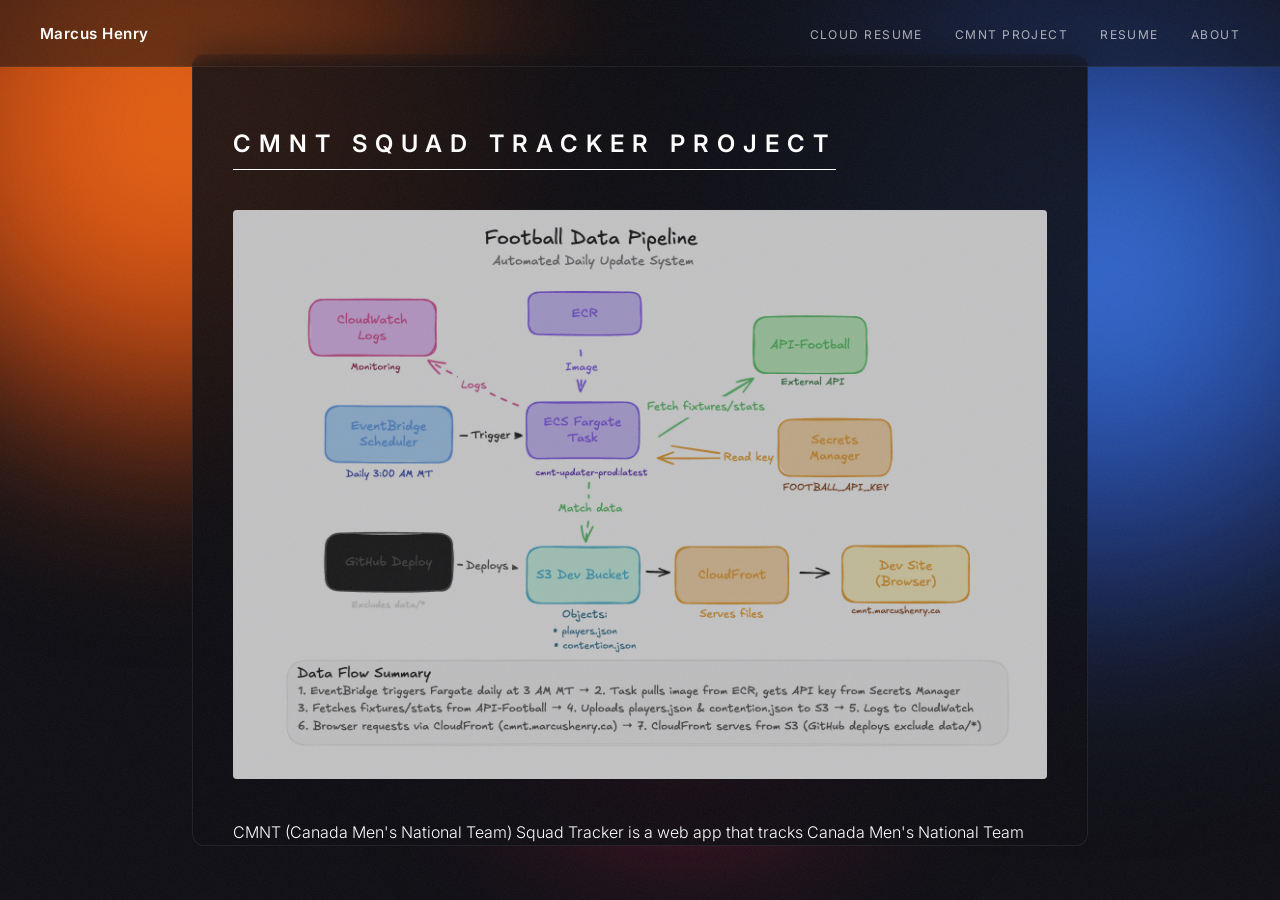
==== commit d55996a4: "Update CMNT description to match new architecture diagram" ====
--- a/resume-site/cmnt-squad-tracker.html
+++ b/resume-site/cmnt-squad-tracker.html
@@ -1,45 +1,61 @@
 <!DOCTYPE HTML>
 <html>
-  <head>
-    <title>CMNT Squad Tracker Project - Marcus Henry</title>
-    <meta charset="utf-8" />
-    <meta name="viewport" content="width=device-width, initial-scale=1" />
-    <link rel="stylesheet" href="assets/css/main.css" />
-  </head>
 
-  <body>
+<head>
+  <title>CMNT Squad Tracker Project - Marcus Henry</title>
+  <meta charset="utf-8" />
+  <meta name="viewport" content="width=device-width, initial-scale=1" />
+  <link rel="stylesheet" href="assets/css/main.css" />
+</head>
 
-    <!-- Animated gradient blobs -->
-    <div class="blob blob-1"></div>
-    <div class="blob blob-2"></div>
-    <div class="blob blob-3"></div>
+<body>
 
-    <!-- Film grain noise overlay -->
-    <div class="noise-overlay"></div>
+  <!-- Animated gradient blobs -->
+  <div class="blob blob-1"></div>
+  <div class="blob blob-2"></div>
+  <div class="blob blob-3"></div>
 
-    <div id="wrapper">
+  <!-- Film grain noise overlay -->
+  <div class="noise-overlay"></div>
 
-      <nav id="topnav">
-        <a href="index.html" class="nav-wordmark">Marcus Henry</a>
-        <ul>
-          <li><a href="index.html#intro">Cloud Resume</a></li>
-          <li><a href="cmnt-squad-tracker.html">CMNT Project</a></li>
-          <li><a href="resume.html">Resume</a></li>
-          <li><a href="index.html#about">About</a></li>
-        </ul>
-      </nav>
+  <div id="wrapper">
 
-      <div id="main" style="display:flex;">
-        <article class="active">
-          <h2 class="major">CMNT Squad Tracker Project</h2>
-          <span class="image main"><img src="images/cmnt-diagram.png" alt="CMNT Squad Tracker architecture diagram" /></span>
-          <p>CMNT (Canada Men's National Team) Squad Tracker is a web app that tracks Canada Men's National Team players and their current club form leading up to this Summer's World Cup. It is built to showcase a production-style DevOps workflow as much as the UI. It surfaces each player's most recent club appearance with key indicators like minutes, goals, assists, results, and a last-updated timestamp to keep the data meaningful ahead of international windows. The site is built with Next.js, TypeScript, and CSS Modules, and it combines JSON player data with update scripts that pull live match stats from an external football API. Deployment is treated like a real cloud environment: the site is hosted on S3 with CloudFront, Route 53, and ACM, backed by infrastructure-as-code (Terraform) and GitHub-based branching for dev and prod. This project serves as a portfolio piece to demonstrate cloud architecture, automation, and modern CI/CD practices while delivering a useful, data-driven product. Live site: <a href="https://cmnt.marcushenry.ca">cmnt.marcushenry.ca</a>.</p>
-          <p>
-            <a class="button" href="index.html">Back to Home</a>
-          </p>
-        </article>
-      </div>
+    <nav id="topnav">
+      <a href="index.html" class="nav-wordmark">Marcus Henry</a>
+      <ul>
+        <li><a href="index.html#intro">Cloud Resume</a></li>
+        <li><a href="cmnt-squad-tracker.html">CMNT Project</a></li>
+        <li><a href="resume.html">Resume</a></li>
+        <li><a href="index.html#about">About</a></li>
+      </ul>
+    </nav>
 
+    <div id="main" style="display:flex;">
+      <article class="active">
+        <h2 class="major">CMNT Squad Tracker Project</h2>
+        <span class="image main"><img src="images/cmnt-diagram.png"
+            alt="CMNT Squad Tracker architecture diagram" /></span>
+        <p>CMNT (Canada Men's National Team) Squad Tracker is a web app that tracks Canada Men's National Team players
+          and their current club form leading up to this Summer's World Cup. It surfaces each player's most recent club
+          appearance with key indicators like minutes, goals, assists, results, and a last-updated timestamp to keep the
+          data meaningful ahead of international windows. The site is built with Next.js, TypeScript, and CSS Modules,
+          and is hosted on S3 with CloudFront serving files to the browser at <a
+            href="https://cmnt.marcushenry.ca">cmnt.marcushenry.ca</a>.</p>
+        <p>Player data is kept fresh by an automated daily pipeline: an EventBridge Scheduler triggers an ECS Fargate
+          task every day at 3:00 AM MT. The task pulls its container image from ECR, retrieves the API key from Secrets
+          Manager, and fetches live fixture and stats data from the API-Football external API. It then writes updated
+          <code>players.json</code> and <code>contention.json</code> files to the S3 bucket, with all runs logged to
+          CloudWatch for monitoring. GitHub Actions handle site deployments to S3, excluding the <code>data/*</code>
+          path so the pipeline-managed data is never overwritten. This project serves as a portfolio piece to
+          demonstrate cloud architecture, containerised workloads, automated data pipelines, and modern CI/CD practices
+          while delivering a useful, data-driven product.</p>
+        <p>
+          <a class="button" href="index.html">Back to Home</a>
+        </p>
+      </article>
     </div>
-  </body>
-</html>
+
+  </div>
+</body>
+
+</html>
--- a/resume-site/assets/css/main.css
+++ b/resume-site/assets/css/main.css
@@ -11,17 +11,87 @@
    CSS RESET
    ============================================================ */
 
-html, body, div, span, applet, object,
-iframe, h1, h2, h3, h4, h5, h6, p, blockquote,
-pre, a, abbr, acronym, address, big, cite,
-code, del, dfn, em, img, ins, kbd, q, s, samp,
-small, strike, strong, sub, sup, tt, var, b,
-u, i, center, dl, dt, dd, ol, ul, li, fieldset,
-form, label, legend, table, caption, tbody,
-tfoot, thead, tr, th, td, article, aside,
-canvas, details, embed, figure, figcaption,
-footer, header, hgroup, menu, nav, output, ruby,
-section, summary, time, mark, audio, video {
+html,
+body,
+div,
+span,
+applet,
+object,
+iframe,
+h1,
+h2,
+h3,
+h4,
+h5,
+h6,
+p,
+blockquote,
+pre,
+a,
+abbr,
+acronym,
+address,
+big,
+cite,
+code,
+del,
+dfn,
+em,
+img,
+ins,
+kbd,
+q,
+s,
+samp,
+small,
+strike,
+strong,
+sub,
+sup,
+tt,
+var,
+b,
+u,
+i,
+center,
+dl,
+dt,
+dd,
+ol,
+ul,
+li,
+fieldset,
+form,
+label,
+legend,
+table,
+caption,
+tbody,
+tfoot,
+thead,
+tr,
+th,
+td,
+article,
+aside,
+canvas,
+details,
+embed,
+figure,
+figcaption,
+footer,
+header,
+hgroup,
+menu,
+nav,
+output,
+ruby,
+section,
+summary,
+time,
+mark,
+audio,
+video {
 	margin: 0;
 	padding: 0;
 	border: 0;
@@ -30,21 +100,64 @@
 	vertical-align: baseline;
 }
 
-article, aside, details, figcaption, figure,
-footer, header, hgroup, menu, nav, section {
+article,
+aside,
+details,
+figcaption,
+figure,
+footer,
+header,
+hgroup,
+menu,
+nav,
+section {
 	display: block;
 }
 
-body { line-height: 1; }
-ol, ul { list-style: none; }
-blockquote, q { quotes: none; }
-blockquote:before, blockquote:after,
-q:before, q:after { content: ''; content: none; }
-table { border-collapse: collapse; border-spacing: 0; }
-body { -webkit-text-size-adjust: none; }
-mark { background-color: transparent; color: inherit; }
-input::-moz-focus-inner { border: 0; padding: 0; }
-input, select, textarea {
+body {
+	line-height: 1;
+}
+
+ol,
+ul {
+	list-style: none;
+}
+
+blockquote,
+q {
+	quotes: none;
+}
+
+blockquote:before,
+blockquote:after,
+q:before,
+q:after {
+	content: '';
+	content: none;
+}
+
+table {
+	border-collapse: collapse;
+	border-spacing: 0;
+}
+
+body {
+	-webkit-text-size-adjust: none;
+}
+
+mark {
+	background-color: transparent;
+	color: inherit;
+}
+
+input::-moz-focus-inner {
+	border: 0;
+	padding: 0;
+}
+
+input,
+select,
+textarea {
 	-moz-appearance: none;
 	-webkit-appearance: none;
 	-ms-appearance: none;
@@ -55,20 +168,35 @@
    BASIC
    ============================================================ */
 
-@-ms-viewport { width: device-width; }
+@-ms-viewport {
+	width: device-width;
+}
 
 @media screen and (max-width: 480px) {
-	html, body { min-width: 320px; }
-}
-
-html { box-sizing: border-box; }
-*, *:before, *:after { box-sizing: inherit; }
+
+	html,
+	body {
+		min-width: 320px;
+	}
+}
+
+html {
+	box-sizing: border-box;
+}
+
+*,
+*:before,
+*:after {
+	box-sizing: inherit;
+}
 
 body {
 	background: #0d0d12;
 }
 
-body.is-preload *, body.is-preload *:before, body.is-preload *:after {
+body.is-preload *,
+body.is-preload *:before,
+body.is-preload *:after {
 	-moz-animation: none !important;
 	-webkit-animation: none !important;
 	animation: none !important;
@@ -81,13 +209,32 @@
    TYPE
    ============================================================ */
 
-html { font-size: 16pt; }
-
-@media screen and (max-width: 1680px) { html { font-size: 12pt; } }
-@media screen and (max-width: 736px)  { html { font-size: 11pt; } }
-@media screen and (max-width: 360px)  { html { font-size: 10pt; } }
-
-body, input, select, textarea {
+html {
+	font-size: 16pt;
+}
+
+@media screen and (max-width: 1680px) {
+	html {
+		font-size: 12pt;
+	}
+}
+
+@media screen and (max-width: 736px) {
+	html {
+		font-size: 11pt;
+	}
+}
+
+@media screen and (max-width: 360px) {
+	html {
+		font-size: 10pt;
+	}
+}
+
+body,
+input,
+select,
+textarea {
 	color: #ffffff;
 	font-family: "Inter", "Source Sans Pro", sans-serif;
 	font-weight: 300;
@@ -101,13 +248,32 @@
 	text-decoration: none;
 	color: inherit;
 }
-a:hover { border-bottom-color: transparent; }
-
-strong, b { color: #ffffff; font-weight: 600; }
-em, i { font-style: italic; }
-p { margin: 0 0 2rem 0; }
-
-h1, h2, h3, h4, h5, h6 {
+
+a:hover {
+	border-bottom-color: transparent;
+}
+
+strong,
+b {
+	color: #ffffff;
+	font-weight: 600;
+}
+
+em,
+i {
+	font-style: italic;
+}
+
+p {
+	margin: 0 0 2rem 0;
+}
+
+h1,
+h2,
+h3,
+h4,
+h5,
+h6 {
 	color: #ffffff;
 	font-weight: 600;
 	line-height: 1.5;
@@ -115,29 +281,80 @@
 	text-transform: uppercase;
 	letter-spacing: 0.2rem;
 }
-h1 a, h2 a, h3 a, h4 a, h5 a, h6 a { color: inherit; text-decoration: none; }
-
-h1.major, h2.major, h3.major, h4.major, h5.major, h6.major {
+
+h1 a,
+h2 a,
+h3 a,
+h4 a,
+h5 a,
+h6 a {
+	color: inherit;
+	text-decoration: none;
+}
+
+h1.major,
+h2.major,
+h3.major,
+h4.major,
+h5.major,
+h6.major {
 	border-bottom: solid 1px #ffffff;
 	width: max-content;
 	padding-bottom: 0.5rem;
 	margin: 0 0 2rem 0;
 }
 
-h1 { font-size: 2.25rem; line-height: 1.3; letter-spacing: 0.5rem; }
-h2 { font-size: 1.5rem;  line-height: 1.4; letter-spacing: 0.5rem; }
-h3 { font-size: 1rem; }
-h4 { font-size: 0.8rem; }
-h5 { font-size: 0.7rem; }
-h6 { font-size: 0.6rem; }
+h1 {
+	font-size: 2.25rem;
+	line-height: 1.3;
+	letter-spacing: 0.5rem;
+}
+
+h2 {
+	font-size: 1.5rem;
+	line-height: 1.4;
+	letter-spacing: 0.5rem;
+}
+
+h3 {
+	font-size: 1rem;
+}
+
+h4 {
+	font-size: 0.8rem;
+}
+
+h5 {
+	font-size: 0.7rem;
+}
+
+h6 {
+	font-size: 0.6rem;
+}
 
 @media screen and (max-width: 736px) {
-	h1 { font-size: 1.75rem; line-height: 1.4; }
-	h2 { font-size: 1.25em;  line-height: 1.5; }
-}
-
-sub { font-size: 0.8rem; position: relative; top: 0.5rem; }
-sup { font-size: 0.8rem; position: relative; top: -0.5rem; }
+	h1 {
+		font-size: 1.75rem;
+		line-height: 1.4;
+	}
+
+	h2 {
+		font-size: 1.25em;
+		line-height: 1.5;
+	}
+}
+
+sub {
+	font-size: 0.8rem;
+	position: relative;
+	top: 0.5rem;
+}
+
+sup {
+	font-size: 0.8rem;
+	position: relative;
+	top: -0.5rem;
+}
 
 blockquote {
 	border-left: solid 4px #ffffff;
@@ -161,67 +378,140 @@
 	font-size: 0.9rem;
 	margin: 0 0 2rem 0;
 }
-pre code { display: block; line-height: 1.75; padding: 1rem 1.5rem; overflow-x: auto; }
-
-hr { border: 0; border-bottom: solid 1px #ffffff; margin: 2.75rem 0; }
-.align-left   { text-align: left; }
-.align-center { text-align: center; }
-.align-right  { text-align: right; }
+
+pre code {
+	display: block;
+	line-height: 1.75;
+	padding: 1rem 1.5rem;
+	overflow-x: auto;
+}
+
+hr {
+	border: 0;
+	border-bottom: solid 1px #ffffff;
+	margin: 2.75rem 0;
+}
+
+.align-left {
+	text-align: left;
+}
+
+.align-center {
+	text-align: center;
+}
+
+.align-right {
+	text-align: right;
+}
 
 
 /* ============================================================
    FORM
    ============================================================ */
 
-form { margin: 0 0 2rem 0; }
-form > :last-child { margin-bottom: 0; }
-
-form > .fields {
+form {
+	margin: 0 0 2rem 0;
+}
+
+form> :last-child {
+	margin-bottom: 0;
+}
+
+form>.fields {
 	display: flex;
 	flex-wrap: wrap;
 	width: calc(100% + 3rem);
 	margin: -1.5rem 0 2rem -1.5rem;
 }
 
-form > .fields > .field {
-	flex-grow: 0; flex-shrink: 0;
+form>.fields>.field {
+	flex-grow: 0;
+	flex-shrink: 0;
 	padding: 1.5rem 0 0 1.5rem;
 	width: calc(100% - 1.5rem);
 }
-form > .fields > .field.half   { width: calc(50% - 0.75rem); }
-form > .fields > .field.third  { width: calc(100%/3 - 0.5rem); }
-form > .fields > .field.quarter { width: calc(25% - 0.375rem); }
+
+form>.fields>.field.half {
+	width: calc(50% - 0.75rem);
+}
+
+form>.fields>.field.third {
+	width: calc(100%/3 - 0.5rem);
+}
+
+form>.fields>.field.quarter {
+	width: calc(25% - 0.375rem);
+}
 
 @media screen and (max-width: 480px) {
-	form > .fields { width: calc(100% + 3rem); margin: -1.5rem 0 2rem -1.5rem; }
-	form > .fields > .field        { padding: 1.5rem 0 0 1.5rem; width: calc(100% - 1.5rem); }
-	form > .fields > .field.half   { width: calc(100% - 1.5rem); }
-	form > .fields > .field.third  { width: calc(100% - 1.5rem); }
-	form > .fields > .field.quarter { width: calc(100% - 1.5rem); }
+	form>.fields {
+		width: calc(100% + 3rem);
+		margin: -1.5rem 0 2rem -1.5rem;
+	}
+
+	form>.fields>.field {
+		padding: 1.5rem 0 0 1.5rem;
+		width: calc(100% - 1.5rem);
+	}
+
+	form>.fields>.field.half {
+		width: calc(100% - 1.5rem);
+	}
+
+	form>.fields>.field.third {
+		width: calc(100% - 1.5rem);
+	}
+
+	form>.fields>.field.quarter {
+		width: calc(100% - 1.5rem);
+	}
 }
 
 label {
-	color: #ffffff; display: block; font-size: 0.8rem; font-weight: 300;
-	letter-spacing: 0.2rem; line-height: 1.5; margin: 0 0 1rem 0; text-transform: uppercase;
-}
-
-input[type="text"], input[type="password"], input[type="email"],
-input[type="tel"], select, textarea {
+	color: #ffffff;
+	display: block;
+	font-size: 0.8rem;
+	font-weight: 300;
+	letter-spacing: 0.2rem;
+	line-height: 1.5;
+	margin: 0 0 1rem 0;
+	text-transform: uppercase;
+}
+
+input[type="text"],
+input[type="password"],
+input[type="email"],
+input[type="tel"],
+select,
+textarea {
 	appearance: none;
 	transition: border-color 0.2s ease-in-out, box-shadow 0.2s ease-in-out, background-color 0.2s ease-in-out;
 	background-color: transparent;
 	border-radius: 4px;
 	border: solid 1px #ffffff;
-	color: inherit; display: block; outline: 0;
-	padding: 0 1rem; text-decoration: none; width: 100%;
-}
-input[type="text"]:invalid, input[type="password"]:invalid,
-input[type="email"]:invalid, input[type="tel"]:invalid,
-select:invalid, textarea:invalid { box-shadow: none; }
-
-input[type="text"]:focus, input[type="password"]:focus,
-input[type="email"]:focus, input[type="tel"]:focus,
-select:focus, textarea:focus {
+	color: inherit;
+	display: block;
+	outline: 0;
+	padding: 0 1rem;
+	text-decoration: none;
+	width: 100%;
+}
+
+input[type="text"]:invalid,
+input[type="password"]:invalid,
+input[type="email"]:invalid,
+input[type="tel"]:invalid,
+select:invalid,
+textarea:invalid {
+	box-shadow: none;
+}
+
+input[type="text"]:focus,
+input[type="password"]:focus,
+input[type="email"]:focus,
+input[type="tel"]:focus,
+select:focus,
+textarea:focus {
 	background: rgba(255, 255, 255, 0.075);
 	border-color: #ffffff;
 	box-shadow: 0 0 0 1px #ffffff;
@@ -229,53 +519,141 @@
 
 select {
 	background-image: url("data:image/svg+xml;charset=utf8,%3Csvg xmlns='http://www.w3.org/2000/svg' width='40' height='40' preserveAspectRatio='none' viewBox='0 0 40 40'%3E%3Cpath d='M9.4,12.3l10.4,10.4l10.4-10.4c0.2-0.2,0.5-0.4,0.9-0.4c0.3,0,0.6,0.1,0.9,0.4l3.3,3.3c0.2,0.2,0.4,0.5,0.4,0.9 c0,0.4-0.1,0.6-0.4,0.9L20.7,31.9c-0.2,0.2-0.5,0.4-0.9,0.4c-0.3,0-0.6-0.1-0.9-0.4L4.3,17.3c-0.2-0.2-0.4-0.5-0.4-0.9 c0-0.4,0.1-0.6,0.4-0.9l3.3-3.3c0.2-0.2,0.5-0.4,0.9-0.4S9.1,12.1,9.4,12.3z' fill='%23ffffff' /%3E%3C/svg%3E");
-	background-size: 1.25rem; background-repeat: no-repeat;
+	background-size: 1.25rem;
+	background-repeat: no-repeat;
 	background-position: calc(100% - 1rem) center;
-	height: 2.75rem; padding-right: 2.75rem; text-overflow: ellipsis;
-}
-select option { color: #ffffff; background: #0d0d12; }
-select:focus::-ms-value { background-color: transparent; }
-select::-ms-expand { display: none; }
-
-input[type="text"], input[type="password"], input[type="email"], select { height: 2.75rem; }
-textarea { padding: 0.75rem 1rem; }
-
-input[type="checkbox"], input[type="radio"] {
-	appearance: none; display: block; float: left;
-	margin-right: -2rem; opacity: 0; width: 1rem; z-index: -1;
-}
-input[type="checkbox"] + label, input[type="radio"] + label {
-	text-decoration: none; user-select: none; color: #ffffff; cursor: pointer;
-	display: inline-block; font-size: 0.8rem; font-weight: 300;
-	margin: 0 0 0.5rem 0; padding-left: 2.65rem; padding-right: 0.75rem; position: relative;
-}
-input[type="checkbox"] + label:before, input[type="radio"] + label:before {
-	-moz-osx-font-smoothing: grayscale; -webkit-font-smoothing: antialiased;
-	display: inline-block; font-style: normal; font-variant: normal;
-	text-rendering: auto; line-height: 1; text-transform: none !important;
-	font-family: 'Font Awesome 5 Free'; font-weight: 900;
-}
-input[type="checkbox"] + label:before, input[type="radio"] + label:before {
+	height: 2.75rem;
+	padding-right: 2.75rem;
+	text-overflow: ellipsis;
+}
+
+select option {
+	color: #ffffff;
+	background: #0d0d12;
+}
+
+select:focus::-ms-value {
+	background-color: transparent;
+}
+
+select::-ms-expand {
+	display: none;
+}
+
+input[type="text"],
+input[type="password"],
+input[type="email"],
+select {
+	height: 2.75rem;
+}
+
+textarea {
+	padding: 0.75rem 1rem;
+}
+
+input[type="checkbox"],
+input[type="radio"] {
+	appearance: none;
+	display: block;
+	float: left;
+	margin-right: -2rem;
+	opacity: 0;
+	width: 1rem;
+	z-index: -1;
+}
+
+input[type="checkbox"]+label,
+input[type="radio"]+label {
+	text-decoration: none;
+	user-select: none;
+	color: #ffffff;
+	cursor: pointer;
+	display: inline-block;
+	font-size: 0.8rem;
+	font-weight: 300;
+	margin: 0 0 0.5rem 0;
+	padding-left: 2.65rem;
+	padding-right: 0.75rem;
+	position: relative;
+}
+
+input[type="checkbox"]+label:before,
+input[type="radio"]+label:before {
+	-moz-osx-font-smoothing: grayscale;
+	-webkit-font-smoothing: antialiased;
+	display: inline-block;
+	font-style: normal;
+	font-variant: normal;
+	text-rendering: auto;
+	line-height: 1;
+	text-transform: none !important;
+	font-family: 'Font Awesome 5 Free';
+	font-weight: 900;
+}
+
+input[type="checkbox"]+label:before,
+input[type="radio"]+label:before {
 	transition: border-color 0.2s ease-in-out, box-shadow 0.2s ease-in-out, background-color 0.2s ease-in-out;
-	border-radius: 4px; border: solid 1px #ffffff; content: '';
-	display: inline-block; height: 1.65rem; left: 0; line-height: 1.65rem;
-	position: absolute; text-align: center; top: -0.15rem; width: 1.65rem;
-}
-input[type="checkbox"]:checked + label:before, input[type="radio"]:checked + label:before {
-	background: #ffffff !important; border-color: #ffffff !important;
-	color: #0d0d12; content: '\f00c';
-}
-input[type="checkbox"]:focus + label:before, input[type="radio"]:focus + label:before {
-	background: rgba(255, 255, 255, 0.075); border-color: #ffffff; box-shadow: 0 0 0 1px #ffffff;
-}
-input[type="checkbox"] + label:before { border-radius: 4px; }
-input[type="radio"] + label:before { border-radius: 100%; }
-
-::-webkit-input-placeholder { color: rgba(255, 255, 255, 0.5) !important; opacity: 1.0; }
-:-moz-placeholder            { color: rgba(255, 255, 255, 0.5) !important; opacity: 1.0; }
-::-moz-placeholder           { color: rgba(255, 255, 255, 0.5) !important; opacity: 1.0; }
-:-ms-input-placeholder       { color: rgba(255, 255, 255, 0.5) !important; opacity: 1.0; }
-.formerize-placeholder       { color: rgba(255, 255, 255, 0.5) !important; opacity: 1.0; }
+	border-radius: 4px;
+	border: solid 1px #ffffff;
+	content: '';
+	display: inline-block;
+	height: 1.65rem;
+	left: 0;
+	line-height: 1.65rem;
+	position: absolute;
+	text-align: center;
+	top: -0.15rem;
+	width: 1.65rem;
+}
+
+input[type="checkbox"]:checked+label:before,
+input[type="radio"]:checked+label:before {
+	background: #ffffff !important;
+	border-color: #ffffff !important;
+	color: #0d0d12;
+	content: '\f00c';
+}
+
+input[type="checkbox"]:focus+label:before,
+input[type="radio"]:focus+label:before {
+	background: rgba(255, 255, 255, 0.075);
+	border-color: #ffffff;
+	box-shadow: 0 0 0 1px #ffffff;
+}
+
+input[type="checkbox"]+label:before {
+	border-radius: 4px;
+}
+
+input[type="radio"]+label:before {
+	border-radius: 100%;
+}
+
+::-webkit-input-placeholder {
+	color: rgba(255, 255, 255, 0.5) !important;
+	opacity: 1.0;
+}
+
+:-moz-placeholder {
+	color: rgba(255, 255, 255, 0.5) !important;
+	opacity: 1.0;
+}
+
+::-moz-placeholder {
+	color: rgba(255, 255, 255, 0.5) !important;
+	opacity: 1.0;
+}
+
+:-ms-input-placeholder {
+	color: rgba(255, 255, 255, 0.5) !important;
+	opacity: 1.0;
+}
+
+.formerize-placeholder {
+	color: rgba(255, 255, 255, 0.5) !important;
+	opacity: 1.0;
+}
 
 
 /* ============================================================
@@ -283,160 +661,484 @@
    ============================================================ */
 
 .box {
-	border-radius: 4px; border: solid 1px #ffffff;
-	margin-bottom: 2rem; padding: 1.5em;
-}
-.box > :last-child, .box > :last-child > :last-child,
-.box > :last-child > :last-child > :last-child { margin-bottom: 0; }
-.box.alt { border: 0; border-radius: 0; padding: 0; }
-
-.icon { text-decoration: none; border-bottom: none; position: relative; }
+	border-radius: 4px;
+	border: solid 1px #ffffff;
+	margin-bottom: 2rem;
+	padding: 1.5em;
+}
+
+.box> :last-child,
+.box> :last-child> :last-child,
+.box> :last-child> :last-child> :last-child {
+	margin-bottom: 0;
+}
+
+.box.alt {
+	border: 0;
+	border-radius: 0;
+	padding: 0;
+}
+
+.icon {
+	text-decoration: none;
+	border-bottom: none;
+	position: relative;
+}
+
 .icon:before {
-	-moz-osx-font-smoothing: grayscale; -webkit-font-smoothing: antialiased;
-	display: inline-block; font-style: normal; font-variant: normal;
-	text-rendering: auto; line-height: 1; text-transform: none !important;
-	font-family: 'Font Awesome 5 Free'; font-weight: 400;
-}
-.icon > .label { display: none; }
-.icon:before { line-height: inherit; }
-.icon.solid:before { font-weight: 900; }
-.icon.brands:before { font-family: 'Font Awesome 5 Brands'; }
+	-moz-osx-font-smoothing: grayscale;
+	-webkit-font-smoothing: antialiased;
+	display: inline-block;
+	font-style: normal;
+	font-variant: normal;
+	text-rendering: auto;
+	line-height: 1;
+	text-transform: none !important;
+	font-family: 'Font Awesome 5 Free';
+	font-weight: 400;
+}
+
+.icon>.label {
+	display: none;
+}
+
+.icon:before {
+	line-height: inherit;
+}
+
+.icon.solid:before {
+	font-weight: 900;
+}
+
+.icon.brands:before {
+	font-family: 'Font Awesome 5 Brands';
+}
 
 .image {
-	border-radius: 4px; border: 0; display: inline-block; position: relative;
-}
+	border-radius: 4px;
+	border: 0;
+	display: inline-block;
+	position: relative;
+}
+
 .image:before {
 	pointer-events: none;
 	background-color: rgba(13, 13, 18, 0.5);
-	border-radius: 4px; content: ''; display: block; height: 100%;
-	left: 0; opacity: 0.5; position: absolute; top: 0; width: 100%;
-}
-.image img { border-radius: 4px; display: block; }
-.image.left, .image.right { max-width: 40%; }
-.image.left img, .image.right img { width: 100%; }
-.image.left  { float: left;  padding: 0 1.5em 1em 0; top: 0.25em; }
-.image.right { float: right; padding: 0 0 1em 1.5em;  top: 0.25em; }
-.image.fit  { display: block; margin: 0 0 2rem 0; width: 100%; }
-.image.fit img { width: 100%; }
-.image.main { display: block; margin: 2.5rem 0; width: 100%; }
-.image.main img { width: 100%; }
-
-@media screen and (max-width: 736px) { .image.main { margin: 2rem 0; } }
-@media screen and (max-width: 480px) { .image.main { margin: 1.5rem 0; } }
+	border-radius: 4px;
+	content: '';
+	display: block;
+	height: 100%;
+	left: 0;
+	opacity: 0.5;
+	position: absolute;
+	top: 0;
+	width: 100%;
+}
+
+.image img {
+	border-radius: 4px;
+	display: block;
+}
+
+.image.left,
+.image.right {
+	max-width: 40%;
+}
+
+.image.left img,
+.image.right img {
+	width: 100%;
+}
+
+.image.left {
+	float: left;
+	padding: 0 1.5em 1em 0;
+	top: 0.25em;
+}
+
+.image.right {
+	float: right;
+	padding: 0 0 1em 1.5em;
+	top: 0.25em;
+}
+
+.image.fit {
+	display: block;
+	margin: 0 0 2rem 0;
+	width: 100%;
+}
+
+.image.fit img {
+	width: 100%;
+}
+
+.image.main {
+	display: block;
+	margin: 2.5rem 0;
+	width: 100%;
+}
+
+.image.main img {
+	width: 100%;
+}
+
+@media screen and (max-width: 736px) {
+	.image.main {
+		margin: 2rem 0;
+	}
+}
+
+@media screen and (max-width: 480px) {
+	.image.main {
+		margin: 1.5rem 0;
+	}
+}
 
 /* ============================================================
    LISTS / ACTIONS / ICONS LIST
    ============================================================ */
 
-ol { list-style: decimal; margin: 0 0 2rem 0; padding-left: 1.25em; }
-ol li { padding-left: 0.25em; }
-ul { list-style: disc; margin: 0 0 2rem 0; padding-left: 1em; }
-ul li { padding-left: 0.5em; }
-ul.alt { list-style: none; padding-left: 0; }
-ul.alt li { border-top: solid 1px #ffffff; padding: 0.5em 0; }
-ul.alt li:first-child { border-top: 0; padding-top: 0; }
-dl { margin: 0 0 2rem 0; }
-dl dt { display: block; font-weight: 600; margin: 0 0 1rem 0; }
-dl dd { margin-left: 2rem; }
-
-ul.actions { display: flex; cursor: default; list-style: none; margin-left: -1rem; padding-left: 0; }
-ul.actions li { padding: 0 0 0 1rem; vertical-align: middle; }
-ul.actions.special { justify-content: center; width: 100%; margin-left: 0; }
-ul.actions.special li:first-child { padding-left: 0; }
-ul.actions.stacked { flex-direction: column; margin-left: 0; }
-ul.actions.stacked li { padding: 1.3rem 0 0 0; }
-ul.actions.stacked li:first-child { padding-top: 0; }
-ul.actions.fit { width: calc(100% + 1rem); }
-ul.actions.fit li { flex-grow: 1; flex-shrink: 1; width: 100%; }
-ul.actions.fit li > * { width: 100%; }
-ul.actions.fit.stacked { width: 100%; }
+ol {
+	list-style: decimal;
+	margin: 0 0 2rem 0;
+	padding-left: 1.25em;
+}
+
+ol li {
+	padding-left: 0.25em;
+}
+
+ul {
+	list-style: disc;
+	margin: 0 0 2rem 0;
+	padding-left: 1em;
+}
+
+ul li {
+	padding-left: 0.5em;
+}
+
+ul.alt {
+	list-style: none;
+	padding-left: 0;
+}
+
+ul.alt li {
+	border-top: solid 1px #ffffff;
+	padding: 0.5em 0;
+}
+
+ul.alt li:first-child {
+	border-top: 0;
+	padding-top: 0;
+}
+
+dl {
+	margin: 0 0 2rem 0;
+}
+
+dl dt {
+	display: block;
+	font-weight: 600;
+	margin: 0 0 1rem 0;
+}
+
+dl dd {
+	margin-left: 2rem;
+}
+
+ul.actions {
+	display: flex;
+	cursor: default;
+	list-style: none;
+	margin-left: -1rem;
+	padding-left: 0;
+}
+
+ul.actions li {
+	padding: 0 0 0 1rem;
+	vertical-align: middle;
+}
+
+ul.actions.special {
+	justify-content: center;
+	width: 100%;
+	margin-left: 0;
+}
+
+ul.actions.special li:first-child {
+	padding-left: 0;
+}
+
+ul.actions.stacked {
+	flex-direction: column;
+	margin-left: 0;
+}
+
+ul.actions.stacked li {
+	padding: 1.3rem 0 0 0;
+}
+
+ul.actions.stacked li:first-child {
+	padding-top: 0;
+}
+
+ul.actions.fit {
+	width: calc(100% + 1rem);
+}
+
+ul.actions.fit li {
+	flex-grow: 1;
+	flex-shrink: 1;
+	width: 100%;
+}
+
+ul.actions.fit li>* {
+	width: 100%;
+}
+
+ul.actions.fit.stacked {
+	width: 100%;
+}
 
 @media screen and (max-width: 480px) {
-	ul.actions:not(.fixed) { flex-direction: column; margin-left: 0; width: 100% !important; }
-	ul.actions:not(.fixed) li { flex-grow: 1; flex-shrink: 1; padding: 1rem 0 0 0; text-align: center; width: 100%; }
-	ul.actions:not(.fixed) li > * { width: 100%; }
-	ul.actions:not(.fixed) li:first-child { padding-top: 0; }
+	ul.actions:not(.fixed) {
+		flex-direction: column;
+		margin-left: 0;
+		width: 100% !important;
+	}
+
+	ul.actions:not(.fixed) li {
+		flex-grow: 1;
+		flex-shrink: 1;
+		padding: 1rem 0 0 0;
+		text-align: center;
+		width: 100%;
+	}
+
+	ul.actions:not(.fixed) li>* {
+		width: 100%;
+	}
+
+	ul.actions:not(.fixed) li:first-child {
+		padding-top: 0;
+	}
+
 	ul.actions:not(.fixed) li input[type="submit"],
 	ul.actions:not(.fixed) li input[type="reset"],
 	ul.actions:not(.fixed) li input[type="button"],
 	ul.actions:not(.fixed) li button,
-	ul.actions:not(.fixed) li .button { width: 100%; }
-}
-
-ul.icons { cursor: default; list-style: none; padding-left: 0; }
-ul.icons li { display: inline-block; padding: 0 0.75em 0 0; }
-ul.icons li:last-child { padding-right: 0; }
+	ul.actions:not(.fixed) li .button {
+		width: 100%;
+	}
+}
+
+ul.icons {
+	cursor: default;
+	list-style: none;
+	padding-left: 0;
+}
+
+ul.icons li {
+	display: inline-block;
+	padding: 0 0.75em 0 0;
+}
+
+ul.icons li:last-child {
+	padding-right: 0;
+}
+
 ul.icons li a {
-	border-radius: 100%; box-shadow: inset 0 0 0 1px #ffffff;
-	display: inline-block; height: 2.25rem; line-height: 2.25rem;
-	text-align: center; width: 2.25rem;
-}
-ul.icons li a:hover  { background-color: rgba(255, 255, 255, 0.075); }
-ul.icons li a:active { background-color: rgba(255, 255, 255, 0.175); }
+	border-radius: 100%;
+	box-shadow: inset 0 0 0 1px #ffffff;
+	display: inline-block;
+	height: 2.25rem;
+	line-height: 2.25rem;
+	text-align: center;
+	width: 2.25rem;
+}
+
+ul.icons li a:hover {
+	background-color: rgba(255, 255, 255, 0.075);
+}
+
+ul.icons li a:active {
+	background-color: rgba(255, 255, 255, 0.175);
+}
 
 
 /* ============================================================
    TABLE
    ============================================================ */
 
-.table-wrapper { -webkit-overflow-scrolling: touch; overflow-x: auto; }
-table { margin: 0 0 2rem 0; width: 100%; }
-table tbody tr { border: solid 1px #ffffff; border-left: 0; border-right: 0; }
-table tbody tr:nth-child(2n + 1) { background-color: rgba(255, 255, 255, 0.075); }
-table td   { padding: 0.75em 0.75em; }
-table th   { color: #ffffff; font-size: 0.9em; font-weight: 600; padding: 0 0.75em 0.75em 0.75em; text-align: left; }
-table thead { border-bottom: solid 2px #ffffff; }
-table tfoot { border-top:    solid 2px #ffffff; }
-table.alt { border-collapse: separate; }
-table.alt tbody tr td { border: solid 1px #ffffff; border-left-width: 0; border-top-width: 0; }
-table.alt tbody tr td:first-child { border-left-width: 1px; }
-table.alt tbody tr:first-child td { border-top-width: 1px; }
-table.alt thead { border-bottom: 0; }
-table.alt tfoot { border-top: 0; }
+.table-wrapper {
+	-webkit-overflow-scrolling: touch;
+	overflow-x: auto;
+}
+
+table {
+	margin: 0 0 2rem 0;
+	width: 100%;
+}
+
+table tbody tr {
+	border: solid 1px #ffffff;
+	border-left: 0;
+	border-right: 0;
+}
+
+table tbody tr:nth-child(2n + 1) {
+	background-color: rgba(255, 255, 255, 0.075);
+}
+
+table td {
+	padding: 0.75em 0.75em;
+}
+
+table th {
+	color: #ffffff;
+	font-size: 0.9em;
+	font-weight: 600;
+	padding: 0 0.75em 0.75em 0.75em;
+	text-align: left;
+}
+
+table thead {
+	border-bottom: solid 2px #ffffff;
+}
+
+table tfoot {
+	border-top: solid 2px #ffffff;
+}
+
+table.alt {
+	border-collapse: separate;
+}
+
+table.alt tbody tr td {
+	border: solid 1px #ffffff;
+	border-left-width: 0;
+	border-top-width: 0;
+}
+
+table.alt tbody tr td:first-child {
+	border-left-width: 1px;
+}
+
+table.alt tbody tr:first-child td {
+	border-top-width: 1px;
+}
+
+table.alt thead {
+	border-bottom: 0;
+}
+
+table.alt tfoot {
+	border-top: 0;
+}
 
 /* ============================================================
    BUTTON
    ============================================================ */
 
-input[type="submit"], input[type="reset"], input[type="button"], button, .button {
+input[type="submit"],
+input[type="reset"],
+input[type="button"],
+button,
+.button {
 	appearance: none;
 	transition: background-color 0.2s ease-in-out, color 0.2s ease-in-out;
 	background-color: transparent;
-	border-radius: 4px; border: 0;
+	border-radius: 4px;
+	border: 0;
 	box-shadow: inset 0 0 0 1px #ffffff;
-	color: #ffffff !important; cursor: pointer; display: inline-block;
-	font-size: 0.8rem; font-weight: 300; height: 2.75rem;
-	letter-spacing: 0.2rem; line-height: 2.75rem; outline: 0;
-	padding: 0 1.25rem 0 1.35rem; text-align: center; text-decoration: none;
-	text-transform: uppercase; white-space: nowrap;
-}
-input[type="submit"]:hover, input[type="reset"]:hover,
-input[type="button"]:hover, button:hover, .button:hover {
+	color: #ffffff !important;
+	cursor: pointer;
+	display: inline-block;
+	font-size: 0.8rem;
+	font-weight: 300;
+	height: 2.75rem;
+	letter-spacing: 0.2rem;
+	line-height: 2.75rem;
+	outline: 0;
+	padding: 0 1.25rem 0 1.35rem;
+	text-align: center;
+	text-decoration: none;
+	text-transform: uppercase;
+	white-space: nowrap;
+}
+
+input[type="submit"]:hover,
+input[type="reset"]:hover,
+input[type="button"]:hover,
+button:hover,
+.button:hover {
 	background-color: rgba(255, 255, 255, 0.075);
 }
-input[type="submit"]:active, input[type="reset"]:active,
-input[type="button"]:active, button:active, .button:active {
+
+input[type="submit"]:active,
+input[type="reset"]:active,
+input[type="button"]:active,
+button:active,
+.button:active {
 	background-color: rgba(255, 255, 255, 0.175);
 }
-input[type="submit"].icon:before, input[type="reset"].icon:before,
-input[type="button"].icon:before, button.icon:before, .button.icon:before { margin-right: 0.5em; }
-input[type="submit"].fit, input[type="reset"].fit,
-input[type="button"].fit, button.fit, .button.fit { width: 100%; }
-input[type="submit"].small, input[type="reset"].small,
-input[type="button"].small, button.small, .button.small {
-	font-size: 0.6rem; height: 2.0625rem; line-height: 2.0625rem;
-}
-input[type="submit"].primary, input[type="reset"].primary,
-input[type="button"].primary, button.primary, .button.primary {
-	background-color: #ffffff; color: #0d0d12 !important; font-weight: 600;
-}
-input[type="submit"].disabled, input[type="submit"]:disabled,
-input[type="reset"].disabled, input[type="reset"]:disabled,
-input[type="button"].disabled, input[type="button"]:disabled,
-button.disabled, button:disabled, .button.disabled, .button:disabled {
-	pointer-events: none; cursor: default; opacity: 0.25;
-}
-input[type="submit"], input[type="reset"], input[type="button"], button {
+
+input[type="submit"].icon:before,
+input[type="reset"].icon:before,
+input[type="button"].icon:before,
+button.icon:before,
+.button.icon:before {
+	margin-right: 0.5em;
+}
+
+input[type="submit"].fit,
+input[type="reset"].fit,
+input[type="button"].fit,
+button.fit,
+.button.fit {
+	width: 100%;
+}
+
+input[type="submit"].small,
+input[type="reset"].small,
+input[type="button"].small,
+button.small,
+.button.small {
+	font-size: 0.6rem;
+	height: 2.0625rem;
+	line-height: 2.0625rem;
+}
+
+input[type="submit"].primary,
+input[type="reset"].primary,
+input[type="button"].primary,
+button.primary,
+.button.primary {
+	background-color: #ffffff;
+	color: #0d0d12 !important;
+	font-weight: 600;
+}
+
+input[type="submit"].disabled,
+input[type="submit"]:disabled,
+input[type="reset"].disabled,
+input[type="reset"]:disabled,
+input[type="button"].disabled,
+input[type="button"]:disabled,
+button.disabled,
+button:disabled,
+.button.disabled,
+.button:disabled {
+	pointer-events: none;
+	cursor: default;
+	opacity: 0.25;
+}
+
+input[type="submit"],
+input[type="reset"],
+input[type="button"],
+button {
 	line-height: calc(2.75rem - 2px);
 }
 
@@ -490,20 +1192,41 @@
 }
 
 @keyframes blobDrift1 {
-	0%   { transform: translate(0,   0)   scale(1);    }
-	50%  { transform: translate(50px, 40px) scale(1.05); }
-	100% { transform: translate(90px, 70px) scale(1.12); }
+	0% {
+		transform: translate(0, 0) scale(1);
+	}
+
+	50% {
+		transform: translate(50px, 40px) scale(1.05);
+	}
+
+	100% {
+		transform: translate(90px, 70px) scale(1.12);
+	}
 }
 
 @keyframes blobDrift2 {
-	0%   { transform: translate(0,    0)    scale(1);    }
-	50%  { transform: translate(-40px, 50px) scale(1.04); }
-	100% { transform: translate(-80px, 90px) scale(1.10); }
+	0% {
+		transform: translate(0, 0) scale(1);
+	}
+
+	50% {
+		transform: translate(-40px, 50px) scale(1.04);
+	}
+
+	100% {
+		transform: translate(-80px, 90px) scale(1.10);
+	}
 }
 
 @keyframes blobDrift3 {
-	0%   { transform: translate(0,    0)    scale(1);    }
-	100% { transform: translate(-50px, -70px) scale(1.18); }
+	0% {
+		transform: translate(0, 0) scale(1);
+	}
+
+	100% {
+		transform: translate(-50px, -70px) scale(1.18);
+	}
 }
 
 /* ============================================================
@@ -527,26 +1250,10 @@
    LEGACY #BG — HIDDEN (blobs replace it)
    ============================================================ */
 
-#bg { display: none; }
-
-/* ============================================================
-   RIBBED GLASS TEXTURE (vertical line overlay)
-   ============================================================ */
-
-body::before {
-	content: '';
-	position: fixed;
-	inset: 0;
-	pointer-events: none;
-	z-index: 9998;
-	background: repeating-linear-gradient(
-		90deg,
-		rgba(0, 0, 0, 0.13) 0px,
-		rgba(0, 0, 0, 0.13) 1px,
-		transparent 1px,
-		transparent 4px
-	);
-}
+#bg {
+	display: none;
+}
+
 
 
 /* ============================================================
@@ -574,7 +1281,7 @@
 	max-width: 100%;
 }
 
-#header > * {
+#header>* {
 	transition: opacity 0.325s ease-in-out;
 }
 
@@ -589,7 +1296,7 @@
 	filter: blur(0.125rem);
 }
 
-body.is-preload #header > * {
+body.is-preload #header>* {
 	opacity: 0;
 }
 
@@ -646,6 +1353,38 @@
 
 #topnav ul li a:hover {
 	color: rgba(255, 255, 255, 1);
+}
+
+/* Visitor count pill */
+.visitor-pill {
+	display: inline-flex;
+	align-items: center;
+	gap: 0.35rem;
+	background: rgba(255, 255, 255, 0.05);
+	border: 1px solid rgba(255, 255, 255, 0.08);
+	border-radius: 999px;
+	padding: 0.3rem 0.75rem;
+	font-size: 0.65rem;
+	font-weight: 400;
+	letter-spacing: 0.06em;
+	color: rgba(255, 255, 255, 0.35);
+	transition: color 0.3s ease, background 0.3s ease, border-color 0.3s ease;
+	cursor: default;
+}
+
+.visitor-pill svg {
+	opacity: 0.4;
+	transition: opacity 0.3s ease;
+}
+
+.visitor-pill:hover {
+	color: rgba(255, 255, 255, 0.85);
+	background: rgba(255, 255, 255, 0.1);
+	border-color: rgba(255, 255, 255, 0.2);
+}
+
+.visitor-pill:hover svg {
+	opacity: 0.85;
 }
 
 /* ============================================================
@@ -752,10 +1491,11 @@
 	transition: opacity 0.325s ease-in-out, transform 0.325s ease-in-out;
 	padding: 4.5rem 2.5rem 1.5rem 2.5rem;
 	position: relative;
-	width: 40rem;
+	width: 56rem;
 	max-width: calc(100vw - 2rem);
 	max-height: 88vh;
 	overflow-y: auto;
+	scrollbar-width: none;
 	background-color: rgba(13, 13, 18, 0.88);
 	backdrop-filter: blur(20px);
 	-webkit-backdrop-filter: blur(20px);
@@ -763,6 +1503,10 @@
 	border-radius: 12px;
 	opacity: 0;
 	pointer-events: none;
+}
+
+#main article::-webkit-scrollbar {
+	display: none;
 }
 
 #main article.active {
@@ -799,19 +1543,33 @@
 	background-size: 20px 20px;
 	background-repeat: no-repeat;
 }
-#main article .close:hover:before  { background-color: rgba(255, 255, 255, 0.075); }
-#main article .close:active:before { background-color: rgba(255, 255, 255, 0.175); }
+
+#main article .close:hover:before {
+	background-color: rgba(255, 255, 255, 0.075);
+}
+
+#main article .close:active:before {
+	background-color: rgba(255, 255, 255, 0.175);
+}
 
 @media screen and (max-width: 736px) {
-	#main article { padding: 3.5rem 2rem 0.5rem 2rem; }
+	#main article {
+		padding: 3.5rem 2rem 0.5rem 2rem;
+	}
+
 	#main article .close:before {
-		top: 0.875rem; left: 0.875rem;
-		width: 2.25rem; height: 2.25rem;
+		top: 0.875rem;
+		left: 0.875rem;
+		width: 2.25rem;
+		height: 2.25rem;
 		background-size: 14px 14px;
 	}
 }
+
 @media screen and (max-width: 480px) {
-	#main article { padding: 3rem 1.5rem 0.5rem 1.5rem; }
+	#main article {
+		padding: 3rem 1.5rem 0.5rem 1.5rem;
+	}
 }
 
 /* ============================================================
@@ -861,15 +1619,19 @@
 	#topnav {
 		padding: 1rem 1.5rem;
 	}
+
 	#topnav ul {
 		gap: 1.2rem;
 	}
+
 	#topnav ul li a {
 		font-size: 0.65rem;
 	}
+
 	#hero {
 		padding: 6.5rem 2rem 3rem;
 	}
+
 	.hero-tagline {
 		max-width: 100%;
 	}
@@ -879,18 +1641,21 @@
 	#topnav {
 		padding: 0.9rem 1.2rem;
 	}
+
 	#topnav ul {
 		gap: 0.8rem;
 	}
+
 	#topnav ul li a {
 		font-size: 0.6rem;
 		letter-spacing: 0.06em;
 	}
+
 	#hero {
 		padding: 6rem 1.25rem 2.5rem;
 	}
+
 	.hero-title {
 		font-size: clamp(1.8rem, 9vw, 2.4rem);
 	}
-}
-
+}
